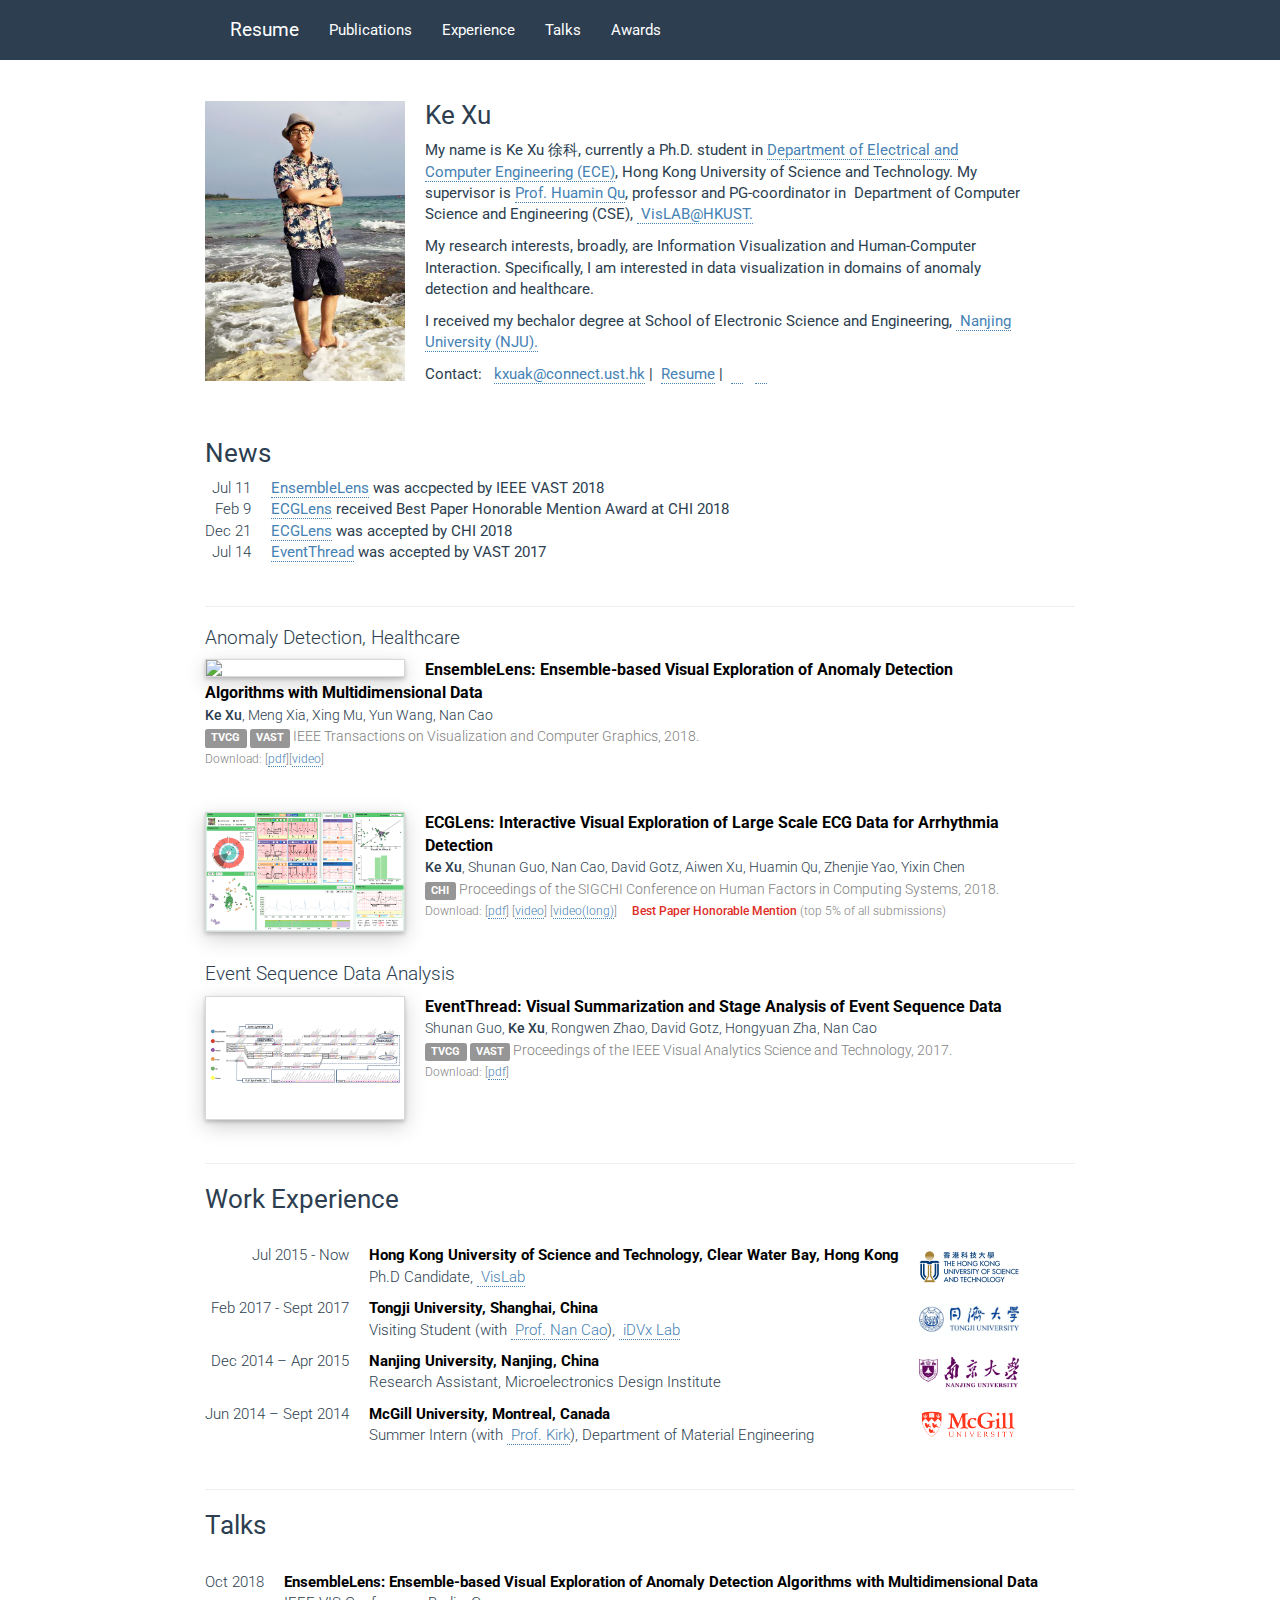
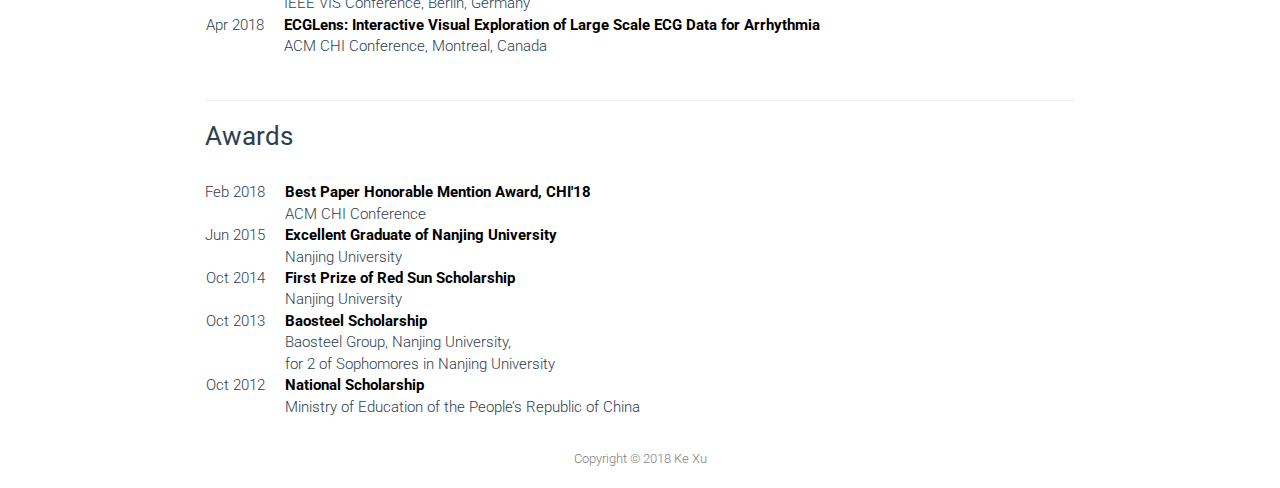
==== index.html @ 0f811f5d "+video" ====
<!DOCTYPE html>
<html lang="en">

<head>
    <meta charset="utf-8">
    <meta http-equiv="X-UA-Compatible" content="IE=edge">
    <meta name="viewport" content="width=device-width, initial-scale=1">
    <meta charset="utf-8">
    <meta name="robots" content="all">
    <meta name="description" content="Ke Xu">
    <meta name="keywords" content="Homepage, Ke Xu, ECE, Hong Kong University of Science and Technology, HKUST, Nanjing University, NJU">
    <meta name="author" content="Ke Xu, lukexu">
    <link rel="icon" href="favicon.ico">
    <title>Ke Xu - PhD Student in ECE - Hong Kong University of Science and Technology</title>
    <!-- Bootstrap core CSS -->
    <link href='http://fonts.googleapis.com/css?family=Roboto:500,300,700,400' rel='stylesheet' type='text/css'>
    <link href="./css/bootstrap.min.css" rel="stylesheet">
    <!-- Custom styles for this template -->
    <link href="./css/style.css" rel="stylesheet">
    <link href="./vender/font-awesome/css/font-awesome.min.css" rel="stylesheet">
    <!-- HTML5 shim and Respond.js for IE8 support of HTML5 elements and media queries -->
    <!--[if lt IE 9]>
      <script src="https://oss.maxcdn.com/html5shiv/3.7.2/html5shiv.min.js"></script>
      <script src="https://oss.maxcdn.com/respond/1.4.2/respond.min.js"></script>
    <![endif]-->
    <script>
    (function(i, s, o, g, r, a, m) {
        i['GoogleAnalyticsObject'] = r;
        i[r] = i[r] || function() {
            (i[r].q = i[r].q || []).push(arguments)
        }, i[r].l = 1 * new Date();
        a = s.createElement(o),
            m = s.getElementsByTagName(o)[0];
        a.async = 1;
        a.src = g;
        m.parentNode.insertBefore(a, m)
    })(window, document, 'script', 'https://www.google-analytics.com/analytics.js', 'ga');

    ga('create', 'UA-32337251-3', 'auto');
    ga('send', 'pageview');
    </script>
</head>

<body>
    <!-- Fixed navbar -->
    <nav class="navbar navbar-default navbar-fixed-top">
        <div class="container">
            <div class="navbar-header">
                <!-- <a class="navbar-brand" href="#home">Home</a> -->
                <a class="navbar-brand" href="./Ke_Xu.pdf"><i class="fa fa-file-text" aria-hidden="true"></i>&nbsp;&nbsp;Resume</a>
            </div>
            <div id="navbar" class="navbar-collapse collapse">
                <ul class="nav navbar-nav">
                    <li><a href="#projects">Publications</a></li>
                    <li><a href="#work">Experience</a></li>
                    <li><a href="#talks">Talks</a></li>
                    <li><a href="#awards">Awards</a></li>
                </ul>
            </div>
        </div>
    </nav>
    <div class="container main">
        <a class="anchor" id="home"></a>
        <div class="about">
            <img src="img/kexu.jpg" height="280px" style="float:left; margin-right:20px">
            <h3>Ke Xu</h3>
            <p>My name is Ke Xu 徐科, currently a Ph.D. student in
                <a href="http://www.ece.ust.hk/ece.php" target="_blank" data-content="http://www.ece.ust.hk/ece.php" data-type="external" rel="nofollow">
            Department of&nbsp;Electrical and Computer&nbsp;Engineering (ECE)</a>, Hong Kong University of Science and Technology. My supervisor is <a href="http://www.huamin.org/index.htm" target="_blank" data-content="http://www.huamin.org/index.htm" data-type="external" rel="nofollow">
            Prof. Huamin&nbsp;Qu</a>,&nbsp;professor and PG-coordinator in &nbsp;Department of Computer Science and Engineering (CSE), <a href="http://vis.cse.ust.hk/" target="_blank" data-content="http://vis.cse.ust.hk/" data-type="external" rel="nofollow">
            &nbsp;VisLAB@HKUST.</a>&nbsp;
            </p>
            <p>
                My research interests, broadly, are Information Visualization and Human-Computer Interaction. Specifically, I am interested in data visualization in domains of anomaly detection and healthcare.
            </p>
            <p>
                I received my bechalor degree at School of Electronic Science and Engineering,&nbsp;<a href="http://www.nju.edu.cn/english/" target="_blank" data-content="http://www.nju.edu.cn/english/" data-type="external" rel="nofollow">
            Nanjing University (NJU).</a>
                <p><span style="">Contact:</span>&nbsp;&nbsp;
                    <a href="mailto:kxuak@connect.ust.hk">kxuak@connect.ust.hk</a>&nbsp;|&nbsp;
                    <a href="./Ke_Xu.pdf">Resume</a>&nbsp;|&nbsp;
                    <!--<a href="https://scholar.google.com/citations?user=dvRv92YAAAAJ">Google Scholar</a>&nbsp;|&nbsp;-->
                    <!--<a href="https://bl.ocks.org/kexu">vis-snippets</a>&nbsp;|&nbsp;-->
                    <!--<a href="https://github.com/kexu"><i class="fa fa-github" aria-hidden="true"></i></a>&nbsp;&nbsp;-->
                    <a href="https://twitter.com/Lukexk"><i class="fa fa-twitter" aria-hidden="true"></i></a>&nbsp;&nbsp;
                    <a href="https://www.linkedin.com/in/ke-xu-110b33103?trk=hp-identity-name"><i class="fa fa-linkedin" aria-hidden="true"></i></a>
                </p>
                <!-- <p style="color:red; font-weight:bold; margin-left:175px">I am actively looking for research intern position for summer 2017.</p> -->
        </div>
        <p style="clear:both">&nbsp;</p>
        <a class="anchor" id="news"></a>
        <div>
            <h3>News</h3>
            <table border="0">
                <tr>
                    <td class="table_date">Jul 11</td>
                    <td class="news_title"><a class="news_hl" href="#ensemblelens_pre">EnsembleLens</a> was accpected by IEEE VAST 2018</td>
                </tr>
                <tr>
                    <td class="table_date">Feb 9</td>
                    <td class="news_title"><a class="news_hl" href="#ecglens_pre">ECGLens</a> received Best Paper Honorable Mention Award at CHI 2018</td>
                </tr>
                <tr>
                    <td class="table_date">Dec 21</td>
                    <td class="news_title"><a class="news_hl" href="#ecglens_pre">ECGLens</a> was accepted by CHI 2018</td>
                </tr>
                <tr>
                    <td class="table_date">Jul 14</td>
                    <td class="news_title"><a class="news_hl" href="#eventthread_pre" id='ensemblelens_pre'>EventThread</a> was accepted by VAST 2017</td>
                </tr>
            </table>
        </div>
        <p style="clear:both">&nbsp;</p>
        <a class="anchor" id="projects"></a>
        <hr />
        <div class="pub">
            <!--<h3>Featured Projects <a class="l" href="http://xuke.org/publications.html">(all)</a></h3>-->
            <h4 class="l">Anomaly Detection, Healthcare</h4>
            <p>
                <img src="img/ensemblelens.png" width="200px" style="float:left" class="pub_teaser">
                <span class="pub_title">EnsembleLens: Ensemble-based Visual Exploration of Anomaly Detection <br />Algorithms with Multidimensional Data</span>
                <br />
                <span class="pub_authors"><span class="pub_me">Ke Xu</span>, Meng Xia, Xing Mu, Yun Wang, Nan Cao</span>
                <br />
                <span class="pub_type"><span class="label label-default">TVCG</span> <span class="label label-default">VAST</span> IEEE Transactions on Visualization and Computer Graphics, 2018.</span>
                <br />
                <span class="pub_downloads" id='ecglens_pre'>Download: [<a href="./papers/EnsembleLens_VAST2018_KeXu.pdf">pdf</a>][<a href="https://www.youtube.com/watch?v=xqNFHnnp188">video</a>]
            </p>
            <p style="clear:both">&nbsp;</p>
            <p>
                <img src="img/ecglens.png" width="200px" style="float:left" class="pub_teaser">
                <span class="pub_title">ECGLens: Interactive Visual Exploration of Large Scale ECG Data for Arrhythmia <br /> Detection</span>
                <br />
                <span class="pub_authors"><span class="pub_me">Ke Xu</span>, Shunan Guo, Nan Cao, David Gotz, Aiwen Xu, Huamin Qu, Zhenjie Yao, Yixin Chen</span>
                <br />
                <span class="pub_type"><span class="label label-default">CHI</span> Proceedings of the SIGCHI Conference on Human Factors in Computing Systems, 2018.</span>
                <br />
                <span class="pub_downloads" id='eventthread_pre'>Download: [<a href="./papers/ECGLens_CHI2018_KeXu.pdf">pdf</a>] [<a href="https://www.youtube.com/watch?v=gC1xu_Fyryc">video</a>] [<a href="https://youtu.be/XpdawhtYtFg">video(long)</a>] <i class="fa fa-trophy" aria-hidden="true"></i> <span class="pub_award">Best Paper Honorable Mention</span> (top 5% of all submissions)</span>
            </p>
            <p style="clear:both">&nbsp;</p>
            <h4 class="l">Event Sequence Data Analysis</h4>
            <p>
                <img src="img/eventthread.png" width="200px" style="float:left" class="pub_teaser">
                <span class="pub_title">EventThread: Visual Summarization and Stage Analysis of Event Sequence Data</span>
                <br />
                <span class="pub_authors">Shunan Guo, <span class="pub_me">Ke Xu</span>, Rongwen Zhao, David Gotz, Hongyuan Zha, Nan Cao</span>
                <br />
                <span class="pub_type"><span class="label label-default">TVCG</span> <span class="label label-default">VAST</span> Proceedings of the IEEE Visual Analytics Science and Technology, 2017.</span>
                <br />
                <span class="pub_downloads">Download: [<a href="./papers/eventthread.pdf">pdf</a>] </span>
            </p>
        </div>
        <p style="clear:both">&nbsp;</p>
        <a class="anchor" id="work"></a>
        <hr />
        <div>
            <h3>Work Experience</h3>
            <br />
            <table border="0">
                <!--  -->
                <tr>
                    <td class="table_date">Jul 2015 - Now</td>
                    <td class="table_title">Hong Kong University of Science and Technology, Clear Water Bay, Hong Kong</td>
                    <td rowspan="2" class="table_img"><img src="img/logo/hkust.png" width="100px"></td>
                </tr>
                <tr>
                    <td>&nbsp;</td>
                    <td class="table_desc">Ph.D Candidate, <a href="http://vis.cse.ust.hk/" target="_blank" data-content="http://vis.cse.ust.hk/" data-type="external" rel="nofollow">&nbsp;VisLab</a></td>
                </tr>
                <!--  -->
                <tr class="table_item">
                    <td class="table_date">Feb 2017 - Sept 2017</td>
                    <td class="table_title">Tongji University, Shanghai, China</td>
                    <td rowspan="2" class="table_img"><img src="img/logo/tongji.png" width="100px"></td>
                </tr>
                <tr>
                    <td>&nbsp;</td>
                    <td class="table_desc">Visiting Student (with <a href="https://www.nancao.org/" target="_blank" data-content="https://www.nancao.org/" data-type="external" rel="nofollow">&nbsp;Prof. Nan Cao</a>), <a href="https://idvxlab.github.io/" target="_blank" data-content="https://idvxlab.github.io/" data-type="external" rel="nofollow">&nbsp;iDVx Lab</a></td>
                </tr>
                <!--  -->
                <tr class="table_item">
                    <td class="table_date">Dec 2014 – Apr 2015</td>
                    <td class="table_title">Nanjing University, Nanjing, China</td>
                    <td rowspan="2" class="table_img"><img src="img/logo/nanda.png" width="100px"></td>
                </tr>
                <tr>
                    <td>&nbsp;</td>
                    <td class="table_desc">Research Assistant, Microelectronics Design Institute</td>
                </tr>
                <!--  -->
                <tr class="table_item">
                    <td class="table_date">Jun 2014 – Sept 2014</td>
                    <td class="table_title">McGill University, Montreal, Canada</td>
                    <td rowspan="2" class="table_img"><img src="img/logo/mcgill.png" width="100px"></td>
                </tr>
                <tr>
                    <td>&nbsp;</td>
                    <td class="table_desc">Summer Intern (with <a href="https://www.mcgill.ca/materials/people/faculty/kirk-h-bevan" target="_blank" data-content="https://www.mcgill.ca/materials/people/faculty/kirk-h-bevan" data-type="external" rel="nofollow">&nbsp;Prof. Kirk</a>), Department of Material Engineering</td>
                </tr>
            </table>
        </div>
        <p style="clear:both">&nbsp;</p>
        <a class="anchor" id="talks"></a>
        <hr />
        <div>
            <h3>Talks</h3>
            <br />
            <table border="0">
                <tr>
                    <td class="table_date">Oct 2018</td>
                    <td class="table_title">EnsembleLens: Ensemble-based Visual Exploration of Anomaly Detection Algorithms with Multidimensional Data</td>
                </tr>
                <tr>
                    <td>&nbsp;</td>
                    <td class="table_desc">IEEE VIS Conference, Berlin, Germany</td>
                </tr>
                <tr>
                    <td class="table_date">Apr 2018</td>
                    <td class="table_title">ECGLens: Interactive Visual Exploration of Large Scale ECG Data for Arrhythmia</td>
                </tr>
                <tr>
                    <td>&nbsp;</td>
                    <td class="table_desc">ACM CHI Conference, Montreal, Canada</td>
                </tr>
            </table>
        </div>
        <p style="clear:both">&nbsp;</p>
        <a class="anchor" id="awards"></a>
        <hr />
        <div>
            <h3>Awards</h3>
            <br />
            <table border="0">
                <tr>
                    <td class="table_date">Feb 2018</td>
                    <td class="table_title">Best Paper Honorable Mention Award, CHI'18</td>
                </tr>
                <tr>
                    <td>&nbsp;</td>
                    <td class="table_desc">ACM CHI Conference </td>
                </tr>
                <!--  -->
                <tr>
                    <td class="table_date">Jun 2015</td>
                    <td class="table_title">Excellent Graduate of Nanjing University</td>
                </tr>
                <tr>
                    <td>&nbsp;</td>
                    <td class="table_desc">Nanjing University</td>
                </tr>
                <!--  -->
                <tr>
                    <td class="table_date">Oct 2014</td>
                    <td class="table_title">First Prize of Red Sun Scholarship</td>
                </tr>
                <tr>
                    <td>&nbsp;</td>
                    <td class="table_desc">Nanjing University</td>
                </tr>
                <!--  -->
                <tr>
                    <td class="table_date">Oct 2013</td>
                    <td class="table_title">Baosteel Scholarship</td>
                </tr>
                <tr>
                    <td>&nbsp;</td>
                    <td class="table_desc">Baosteel Group, Nanjing University,
                        <br /> for 2 of Sophomores in Nanjing University</td>
                </tr>
                <!--  -->
                <tr>
                    <td class="table_date">Oct 2012</td>
                    <td class="table_title">National Scholarship</td>
                </tr>
                <tr>
                    <td>&nbsp;</td>
                    <td class="table_desc">Ministry of Education of the People’s Republic of China</td>
                </tr>
                <!--  -->
            </table>
        </div>
        <!-- <p style="clear:both">&nbsp;</p>
        <hr />
        <div>
            <h3>Misc</h3>
            <h4 class="l">Book Reviewer</h4>
            <p>
                <img src="img/startuppro.png" width="150px" style="float:left; margin-right:10px">
                <span class="pub_title">StartupPro: How to Set Up and Grow a Tech Business</span>
                <br />
                <span class="pub_authors">Martin Zwilling</span>
                <br />
                <span class="pub_type">Packt Publishing, 2014. Print.</span>
                <br />
                <span class="pub_downloads">Link: [<a href="https://www.packtpub.com/business/startuppro-how-set-and-grow-tech-business">website</a>] [<a href="http://xuke.org/img/startuppro_credit.png">credit</a>]</span>
            </p>
        </div> -->
        <p style="clear:both">&nbsp;</p>
        <footer>
            Copyright &copy; 2018 Ke Xu
        </footer>
    </div>
    <!-- Bootstrap core JavaScript
    ================================================== -->
    <!-- Placed at the end of the document so the pages load faster -->
    <script src="https://ajax.googleapis.com/ajax/libs/jquery/1.11.1/jquery.min.js"></script>
    <script src="./js/bootstrap.min.js"></script>
</body>

</html>
---- css/style.css ----
.container {
    width: 900px;
}

.about {
    width: 820px;
}

.main {
    margin-top: 80px;
}

footer {
    text-align: center;
    font-weight: 300;
    color: #7F7F7F;
    font-size: 13px;
    margin-bottom: 20px;
}

body {
    font-family: 'Roboto', Helvetica, Arial, serif;
}

h1,
h2,
h3,
h4 {
    font-family: 'Roboto', Helvetica, Arial, serif;
    font-weight: 400;
}

.about {
    font-size: 15px;
}

.l {
    font-weight: 300 !important;
}

.m {
    font-weight: 500 !important;
}

.n {
    font-weight: 400 !important;
}

.b {
    font-weight: 700 !important;
    color: black;
}

.i {
    font-style: italic !important;
}

img.pub_teaser {
    box-shadow: 0 2px 4px 0 rgba(0, 0, 0, 0.2), 0 6px 20px 0 rgba(0, 0, 0, 0.19);
    margin-right: 20px;
    border-width: 1px;
    border-color: #d9d9d9;
    border-style: solid;
}

img.pub_teaser.no_shadow {
    box-shadow: none;
    border: none;
}

span.pub_title {
    font-weight: 700;
    font-size: 16px;
    color: black;
}

span.pub_authors {
    font-weight: 300;
    font-size: 14px;
}

span.pub_myname {
    font-weight: 400;
    font-size: 14px;
}

span.pub_type {
    font-weight: 300;
    color: #7F7F7F;
    font-size: 14px;
}

span.pub_downloads {
    font-weight: 300;
    color: #7F7F7F;
    font-size: 12px;
}

span.pub_award {
    color: #de2d26;
    font-weight: 500;
}

span.pub_me {
    font-weight: 500;
}

td.table_title {
    padding-left: 20px;
    font-weight: 700;
    color: black;
}

td.table_desc {
    padding-left: 20px;
    font-weight: 300;
}

td.table_date {
    text-align: right;
    font-weight: 300;
}

td.table_img {
    padding-left: 20px;
}

td.news_title {
    padding-left: 20px;
}

td .news_hl {
    font-weight: 400;
    color: steelblue;
}

tr.table_item td {
    padding-top: 10px;
}

.main a:link,
.main a:visited,
.main a:hover,
.main a:active {
    color: steelblue;
    text-decoration: none;
    border-bottom: 1px steelblue dotted;
}

.main a:hover {
    color: darkblue;
    text-decoration: none;
    border-bottom: 1px darkblue dotted;
}

a:focus {
    outline: 0;
}

a.img:link {
    border-bottom: none;
}

#publications {
    visibility: hidden;
}

a.anchor {
    display: block;
    position: relative;
    top: -60px;
    visibility: hidden;
}

span.pub_award a:link,
span.pub_award a:visited,
span.pub_award a:hover,
span.pub_award a:active {
    color: #de2d26;
    font-weight: 500;
    border-bottom: 1px #de2d26 dotted;
}

span.pub_award a:hover {
    color: #C41610;
    text-decoration: none;
    border-bottom: 1px #C41610 dotted;
}

#home {
    top: -80px;
}

.label-default {
    background-color: #969696;
}

@media screen and (max-width: 767px) {
    .main {
        margin-top: 0;
    }
    .navbar {
        display: none;
    }
}
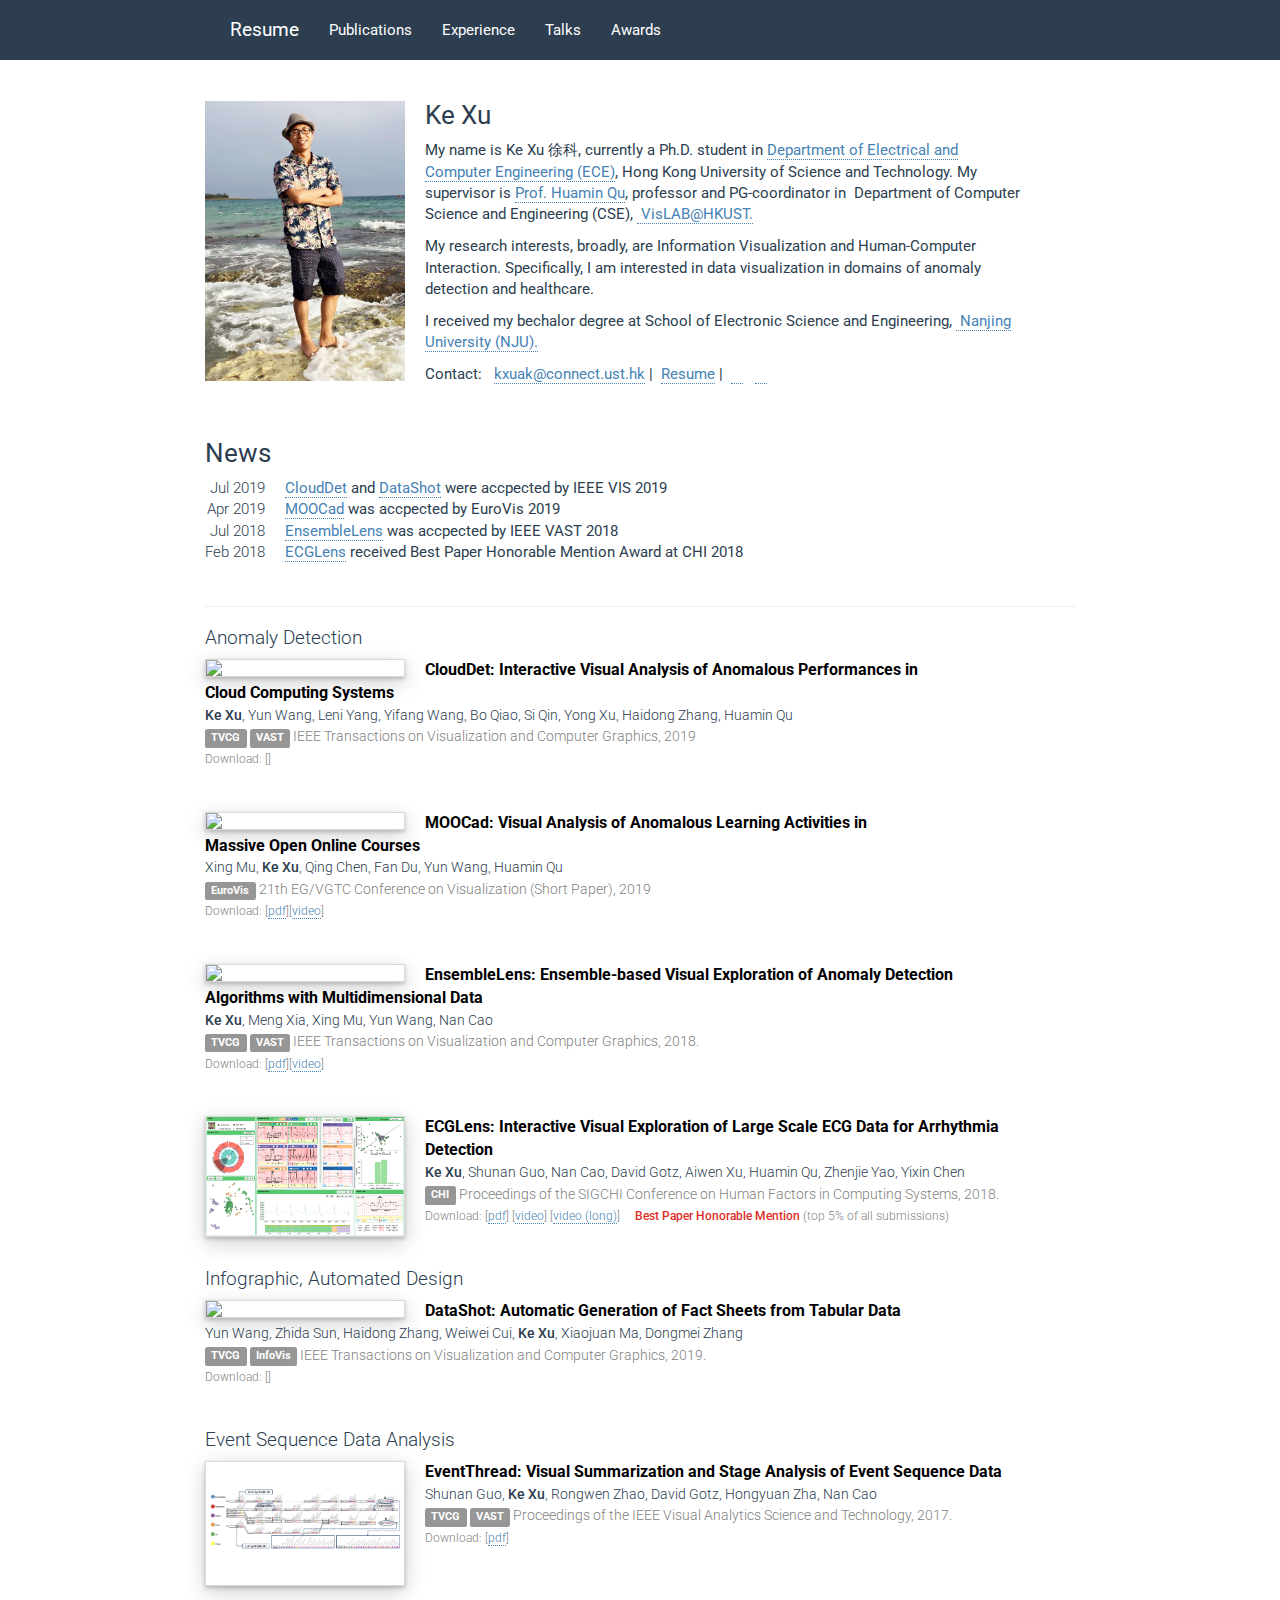
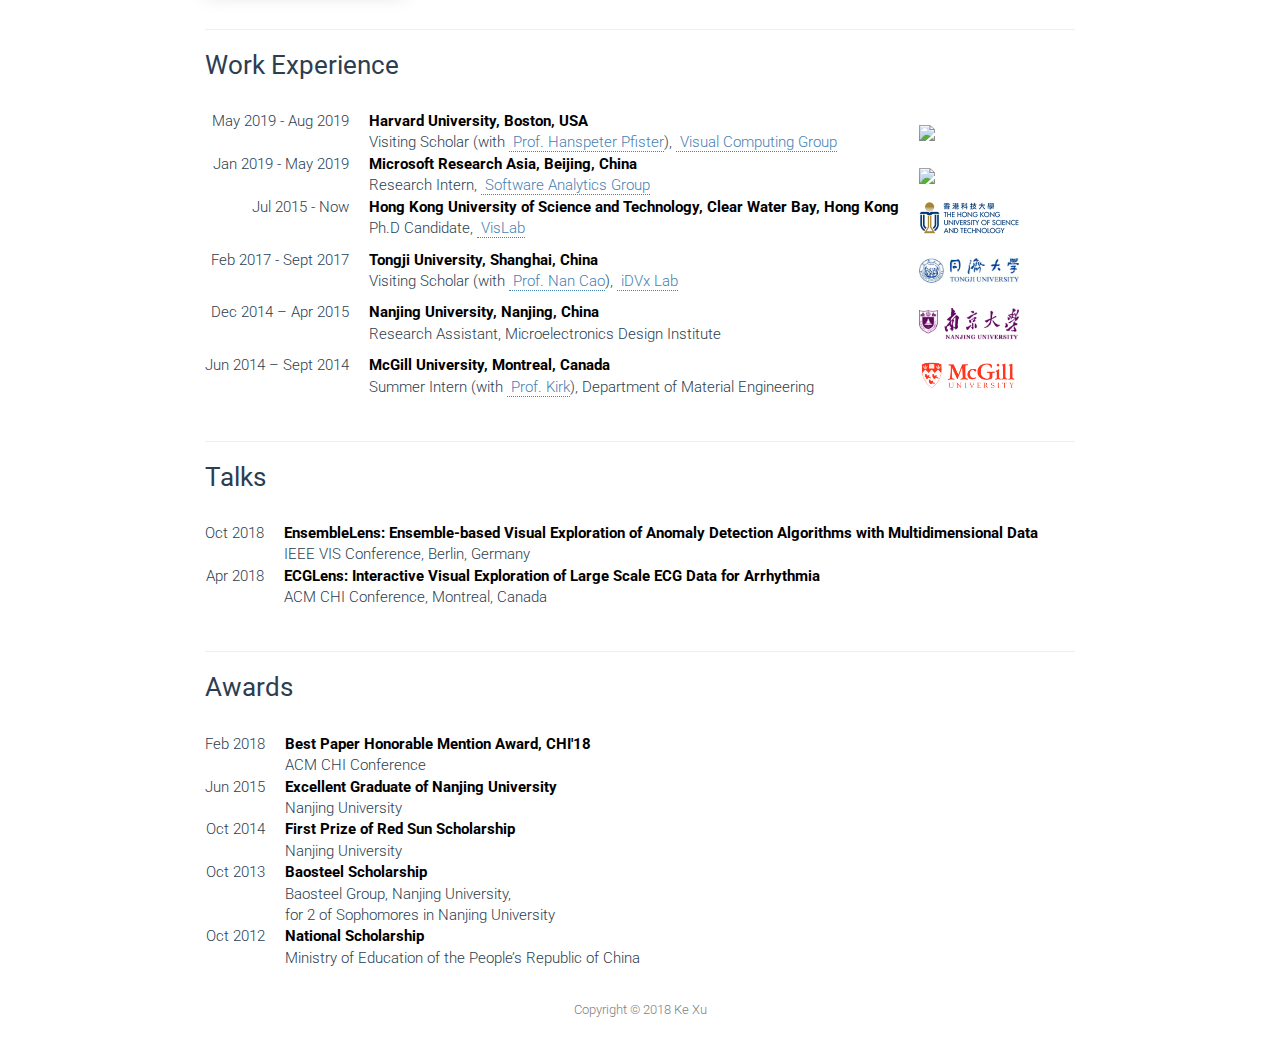
==== commit 76f7a793: "update" ====
--- a/index.html
+++ b/index.html
@@ -66,16 +66,16 @@
             <h3>Ke Xu</h3>
             <p>My name is Ke Xu 徐科, currently a Ph.D. student in
                 <a href="http://www.ece.ust.hk/ece.php" target="_blank" data-content="http://www.ece.ust.hk/ece.php" data-type="external" rel="nofollow">
-            Department of&nbsp;Electrical and Computer&nbsp;Engineering (ECE)</a>, Hong Kong University of Science and Technology. My supervisor is <a href="http://www.huamin.org/index.htm" target="_blank" data-content="http://www.huamin.org/index.htm" data-type="external" rel="nofollow">
-            Prof. Huamin&nbsp;Qu</a>,&nbsp;professor and PG-coordinator in &nbsp;Department of Computer Science and Engineering (CSE), <a href="http://vis.cse.ust.hk/" target="_blank" data-content="http://vis.cse.ust.hk/" data-type="external" rel="nofollow">
-            &nbsp;VisLAB@HKUST.</a>&nbsp;
+                    Department of&nbsp;Electrical and Computer&nbsp;Engineering (ECE)</a>, Hong Kong University of Science and Technology. My supervisor is <a href="http://www.huamin.org/index.htm" target="_blank" data-content="http://www.huamin.org/index.htm" data-type="external" rel="nofollow">
+                    Prof. Huamin&nbsp;Qu</a>,&nbsp;professor and PG-coordinator in &nbsp;Department of Computer Science and Engineering (CSE), <a href="http://vis.cse.ust.hk/" target="_blank" data-content="http://vis.cse.ust.hk/" data-type="external" rel="nofollow">
+                    &nbsp;VisLAB@HKUST.</a>&nbsp;
             </p>
             <p>
                 My research interests, broadly, are Information Visualization and Human-Computer Interaction. Specifically, I am interested in data visualization in domains of anomaly detection and healthcare.
             </p>
             <p>
                 I received my bechalor degree at School of Electronic Science and Engineering,&nbsp;<a href="http://www.nju.edu.cn/english/" target="_blank" data-content="http://www.nju.edu.cn/english/" data-type="external" rel="nofollow">
-            Nanjing University (NJU).</a>
+                    Nanjing University (NJU).</a>
                 <p><span style="">Contact:</span>&nbsp;&nbsp;
                     <a href="mailto:kxuak@connect.ust.hk">kxuak@connect.ust.hk</a>&nbsp;|&nbsp;
                     <a href="./Ke_Xu.pdf">Resume</a>&nbsp;|&nbsp;
@@ -93,21 +93,29 @@
             <h3>News</h3>
             <table border="0">
                 <tr>
-                    <td class="table_date">Jul 11</td>
+                    <td class="table_date">Jul 2019</td>
+                    <td class="news_title"><a class="news_hl" href="#clouddet_pre">CloudDet</a> and <a class="news_hl" href="#datashot_pre">DataShot</a> were accpected by IEEE VIS 2019</td>
+                </tr>
+                <tr>
+                    <td class="table_date">Apr 2019</td>
+                    <td class="news_title"><a class="news_hl" href="#moocad_pre">MOOCad</a> was accpected by EuroVis 2019</td>
+                </tr>
+                <tr>
+                    <td class="table_date">Jul 2018</td>
                     <td class="news_title"><a class="news_hl" href="#ensemblelens_pre">EnsembleLens</a> was accpected by IEEE VAST 2018</td>
                 </tr>
                 <tr>
-                    <td class="table_date">Feb 9</td>
-                    <td class="news_title"><a class="news_hl" href="#ecglens_pre">ECGLens</a> received Best Paper Honorable Mention Award at CHI 2018</td>
-                </tr>
-                <tr>
-                    <td class="table_date">Dec 21</td>
+                    <td class="table_date">Feb 2018</td>
+                    <td class="news_title"><a class="news_hl" href="#ecglens_pre" id='clouddet_pre'>ECGLens</a> received Best Paper Honorable Mention Award at CHI 2018</td>
+                </tr>
+                <!--<tr>
+                    <td class="table_date">Dec 2017</td>
                     <td class="news_title"><a class="news_hl" href="#ecglens_pre">ECGLens</a> was accepted by CHI 2018</td>
-                </tr>
-                <tr>
-                    <td class="table_date">Jul 14</td>
-                    <td class="news_title"><a class="news_hl" href="#eventthread_pre" id='ensemblelens_pre'>EventThread</a> was accepted by VAST 2017</td>
-                </tr>
+                </tr>-->
+                <!--<tr>
+                    <td class="table_date">Jul 2017</td>
+                    <td class="news_title"><a class="news_hl" href="#eventthread_pre">EventThread</a> was accepted by VAST 2017</td>
+                </tr>-->
             </table>
         </div>
         <p style="clear:both">&nbsp;</p>
@@ -115,7 +123,29 @@
         <hr />
         <div class="pub">
             <!--<h3>Featured Projects <a class="l" href="http://xuke.org/publications.html">(all)</a></h3>-->
-            <h4 class="l">Anomaly Detection, Healthcare</h4>
+            <h4 class="l">Anomaly Detection</h4>
+            <p>
+                <img src="img/clouddet.png" width="200px" style="float:left" class="pub_teaser">
+                <span class="pub_title">CloudDet: Interactive Visual Analysis of Anomalous Performances in<br /> Cloud Computing Systems</span>
+                <br />
+                <span class="pub_authors"><span class="pub_me">Ke Xu</span>, Yun Wang, Leni Yang, Yifang Wang, Bo Qiao, Si Qin, Yong Xu, Haidong Zhang, Huamin Qu</span>
+                <br />
+                <span class="pub_type"><span class="label label-default">TVCG</span> <span class="pub_type"><span class="label label-default">VAST</span> IEEE Transactions on Visualization and Computer Graphics, 2019</span>
+                <br />
+                <span class="pub_downloads" id='moocad_pre'>Download: []</span>
+            </p>
+            <p style="clear:both">&nbsp;</p>
+            <p>
+                <img src="img/moocad.png" width="200px" style="float:left" class="pub_teaser">
+                <span class="pub_title">MOOCad: Visual Analysis of Anomalous Learning Activities in <br />Massive Open Online Courses</span>
+                <br />
+                <span class="pub_authors">Xing Mu, <span class="pub_me">Ke Xu</span>, Qing Chen, Fan Du, Yun Wang, Huamin Qu</span>
+                <br />
+                <span class="pub_type"><span class="label label-default">EuroVis</span> 21th EG/VGTC Conference on Visualization (Short Paper), 2019</span>
+                <br />
+                <span class="pub_downloads" id='ensemblelens_pre'>Download: [<a href="./papers/MOOCad_EuroVis2019.pdf">pdf</a>][<a href="https://youtu.be/pJy8nZiFK28">video</a>]
+            </p>
+            <p style="clear:both">&nbsp;</p>
             <p>
                 <img src="img/ensemblelens.png" width="200px" style="float:left" class="pub_teaser">
                 <span class="pub_title">EnsembleLens: Ensemble-based Visual Exploration of Anomaly Detection <br />Algorithms with Multidimensional Data</span>
@@ -135,7 +165,19 @@
                 <br />
                 <span class="pub_type"><span class="label label-default">CHI</span> Proceedings of the SIGCHI Conference on Human Factors in Computing Systems, 2018.</span>
                 <br />
-                <span class="pub_downloads" id='eventthread_pre'>Download: [<a href="./papers/ECGLens_CHI2018_KeXu.pdf">pdf</a>] [<a href="https://www.youtube.com/watch?v=gC1xu_Fyryc">video</a>] [<a href="https://youtu.be/XpdawhtYtFg">video(long)</a>] <i class="fa fa-trophy" aria-hidden="true"></i> <span class="pub_award">Best Paper Honorable Mention</span> (top 5% of all submissions)</span>
+                <span class="pub_downloads" id='datashot_pre'>Download: [<a href="./papers/ECGLens_CHI2018_KeXu.pdf">pdf</a>] [<a href="https://www.youtube.com/watch?v=gC1xu_Fyryc">video</a>] [<a href="https://www.youtube.com/watch?v=q-PzAXMG8Tk">video (long)</a>] <i class="fa fa-trophy" aria-hidden="true"></i> <span class="pub_award">Best Paper Honorable Mention</span> (top 5% of all submissions)</span>
+            </p>
+            <p style="clear:both">&nbsp;</p>
+            <h4 class="l">Infographic, Automated Design</h4>
+            <p>
+                <img src="img/datashot.png" width="200px" style="float:left" class="pub_teaser">
+                <span class="pub_title">DataShot: Automatic Generation of Fact Sheets from Tabular Data</span>
+                <br />
+                <span class="pub_authors">Yun Wang, Zhida Sun, Haidong Zhang, Weiwei Cui, <span class="pub_me">Ke Xu</span>, Xiaojuan Ma, Dongmei Zhang</span>
+                <br />
+                <span class="pub_type"><span class="label label-default">TVCG</span> <span class="label label-default">InfoVis</span> IEEE Transactions on Visualization and Computer Graphics, 2019.</span>
+                <br />
+                <span class="pub_downloads", id='eventthread_pre'>Download: []</span>
             </p>
             <p style="clear:both">&nbsp;</p>
             <h4 class="l">Event Sequence Data Analysis</h4>
@@ -157,6 +199,26 @@
             <h3>Work Experience</h3>
             <br />
             <table border="0">
+                <!--  -->
+                <tr>
+                    <td class="table_date">May 2019 - Aug 2019</td>
+                    <td class="table_title">Harvard University, Boston, USA</td>
+                    <td rowspan="2" class="table_img"><img src="img/logo/harvard.png" width="100px"></td>
+                </tr>
+                <tr>
+                    <td>&nbsp;</td>
+                    <td class="table_desc">Visiting Scholar (with <a href="https://www.seas.harvard.edu/directory/pfister" target="_blank" data-content="https://www.seas.harvard.edu/directory/pfister" data-type="external" rel="nofollow">&nbsp;Prof. Hanspeter Pfister</a>), <a href="https://vcg.seas.harvard.edu/" target="_blank" data-content="https://vcg.seas.harvard.edu/" data-type="external" rel="nofollow">&nbsp;Visual Computing Group</a></td>
+                </tr>
+                <!--  -->
+                <tr>
+                    <td class="table_date">Jan 2019 - May 2019</td>
+                    <td class="table_title">Microsoft Research Asia, Beijing, China</td>
+                    <td rowspan="2" class="table_img"><img src="img/logo/msra.png" width="100px"></td>
+                </tr>
+                <tr>
+                    <td>&nbsp;</td>
+                    <td class="table_desc">Research Intern, <a href="https://www.microsoft.com/en-us/research/group/software-analytics/" target="_blank" data-content="https://www.microsoft.com/en-us/research/group/software-analytics/" data-type="external" rel="nofollow">&nbsp;Software Analytics Group</a></td>
+                </tr>
                 <!--  -->
                 <tr>
                     <td class="table_date">Jul 2015 - Now</td>
@@ -175,7 +237,7 @@
                 </tr>
                 <tr>
                     <td>&nbsp;</td>
-                    <td class="table_desc">Visiting Student (with <a href="https://www.nancao.org/" target="_blank" data-content="https://www.nancao.org/" data-type="external" rel="nofollow">&nbsp;Prof. Nan Cao</a>), <a href="https://idvxlab.github.io/" target="_blank" data-content="https://idvxlab.github.io/" data-type="external" rel="nofollow">&nbsp;iDVx Lab</a></td>
+                    <td class="table_desc">Visiting Scholar (with <a href="https://www.nancao.org/" target="_blank" data-content="https://www.nancao.org/" data-type="external" rel="nofollow">&nbsp;Prof. Nan Cao</a>), <a href="https://idvxlab.github.io/" target="_blank" data-content="https://idvxlab.github.io/" data-type="external" rel="nofollow">&nbsp;iDVx Lab</a></td>
                 </tr>
                 <!--  -->
                 <tr class="table_item">
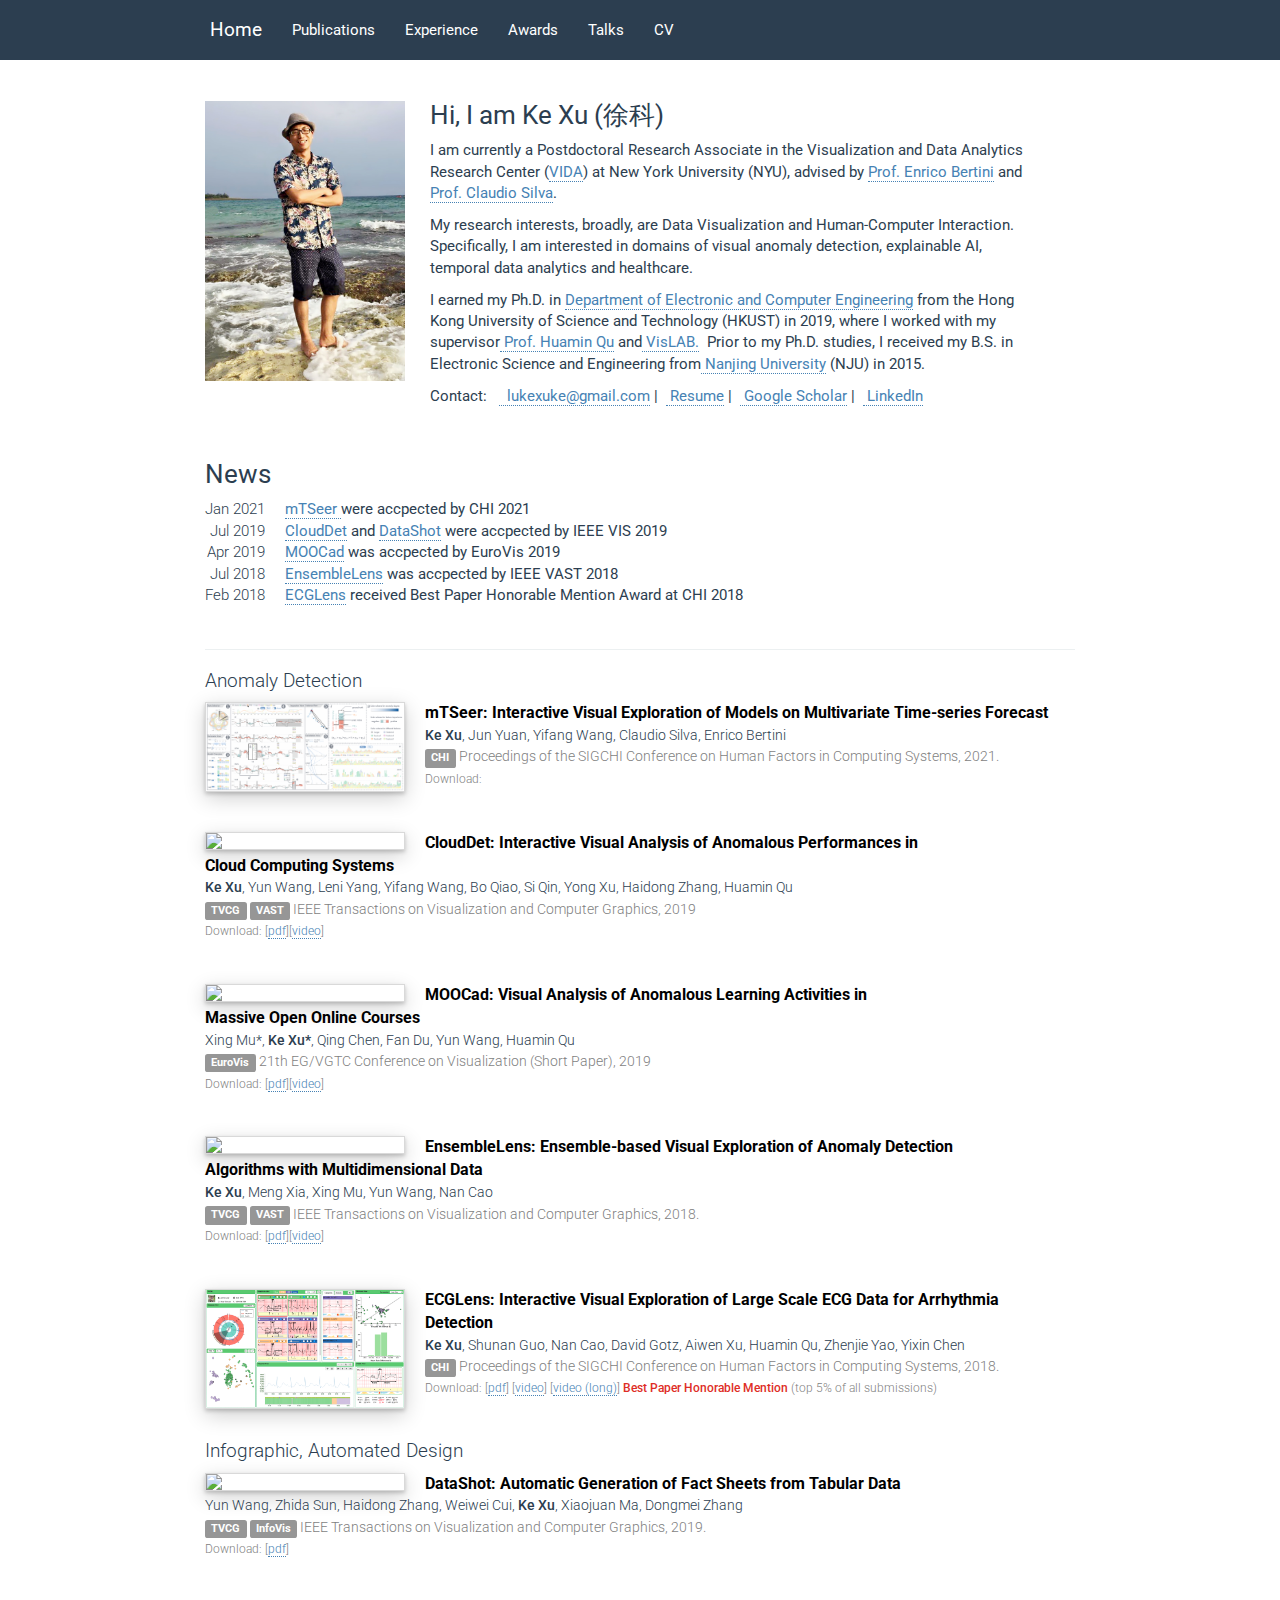
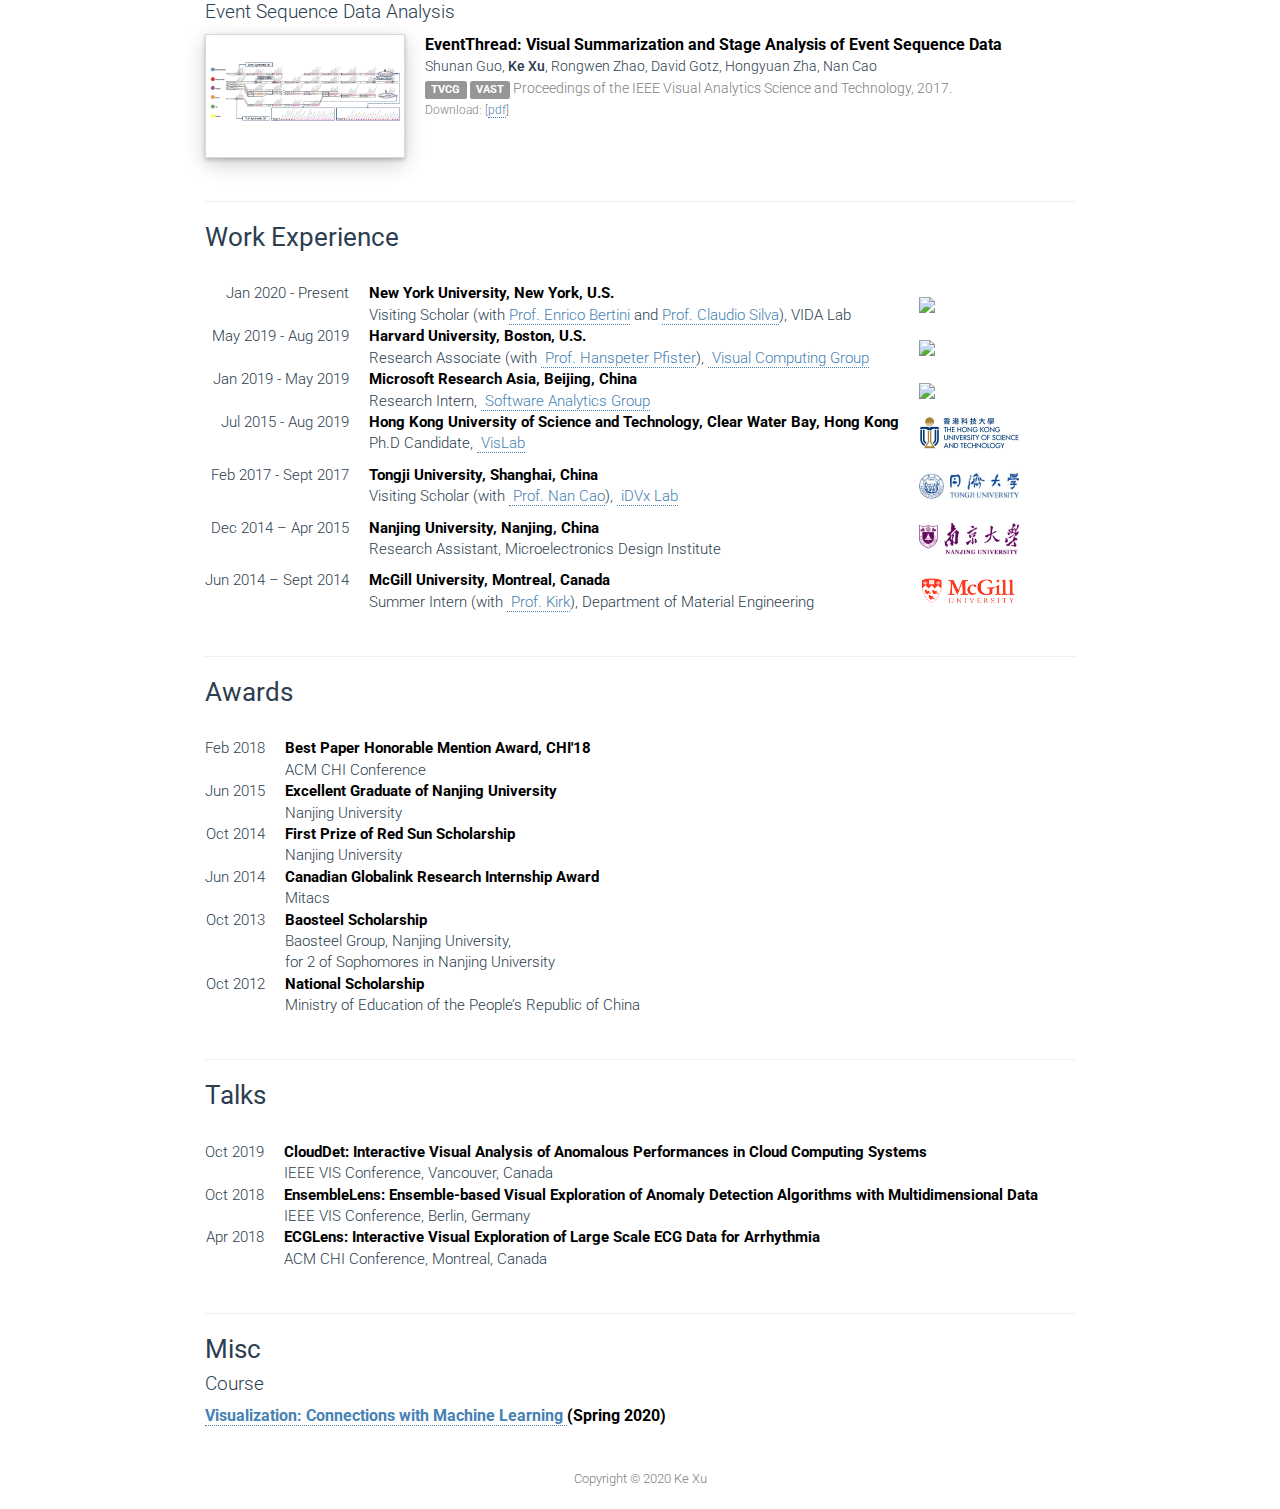
==== commit 7c46e0fc: "update" ====
--- a/index.html
+++ b/index.html
@@ -8,7 +8,8 @@
     <meta charset="utf-8">
     <meta name="robots" content="all">
     <meta name="description" content="Ke Xu">
-    <meta name="keywords" content="Homepage, Ke Xu, ECE, Hong Kong University of Science and Technology, HKUST, Nanjing University, NJU">
+    <meta name="keywords"
+        content="Homepage, Ke Xu, Researcher in Visual Analytics and Anomaly Detection">
     <meta name="author" content="Ke Xu, lukexu">
     <link rel="icon" href="favicon.ico">
     <title>Ke Xu - PhD Student in ECE - Hong Kong University of Science and Technology</title>
@@ -17,27 +18,27 @@
     <link href="./css/bootstrap.min.css" rel="stylesheet">
     <!-- Custom styles for this template -->
     <link href="./css/style.css" rel="stylesheet">
-    <link href="./vender/font-awesome/css/font-awesome.min.css" rel="stylesheet">
+    <link href="./vender/fontawesome/css/all.css" rel="stylesheet">
     <!-- HTML5 shim and Respond.js for IE8 support of HTML5 elements and media queries -->
     <!--[if lt IE 9]>
       <script src="https://oss.maxcdn.com/html5shiv/3.7.2/html5shiv.min.js"></script>
       <script src="https://oss.maxcdn.com/respond/1.4.2/respond.min.js"></script>
     <![endif]-->
     <script>
-    (function(i, s, o, g, r, a, m) {
-        i['GoogleAnalyticsObject'] = r;
-        i[r] = i[r] || function() {
-            (i[r].q = i[r].q || []).push(arguments)
-        }, i[r].l = 1 * new Date();
-        a = s.createElement(o),
-            m = s.getElementsByTagName(o)[0];
-        a.async = 1;
-        a.src = g;
-        m.parentNode.insertBefore(a, m)
-    })(window, document, 'script', 'https://www.google-analytics.com/analytics.js', 'ga');
-
-    ga('create', 'UA-32337251-3', 'auto');
-    ga('send', 'pageview');
+        (function (i, s, o, g, r, a, m) {
+            i['GoogleAnalyticsObject'] = r;
+            i[r] = i[r] || function () {
+                (i[r].q = i[r].q || []).push(arguments)
+            }, i[r].l = 1 * new Date();
+            a = s.createElement(o),
+                m = s.getElementsByTagName(o)[0];
+            a.async = 1;
+            a.src = g;
+            m.parentNode.insertBefore(a, m)
+        })(window, document, 'script', 'https://www.google-analytics.com/analytics.js', 'ga');
+
+        ga('create', 'UA-32337251-3', 'auto');
+        ga('send', 'pageview');
     </script>
 </head>
 
@@ -47,14 +48,16 @@
         <div class="container">
             <div class="navbar-header">
                 <!-- <a class="navbar-brand" href="#home">Home</a> -->
-                <a class="navbar-brand" href="./Ke_Xu.pdf"><i class="fa fa-file-text" aria-hidden="true"></i>&nbsp;&nbsp;Resume</a>
+                <a class="navbar-brand" href="#home"><i class="fas fa-home "aria-hidden="true"></i>&nbsp;Home</a>
             </div>
             <div id="navbar" class="navbar-collapse collapse">
                 <ul class="nav navbar-nav">
-                    <li><a href="#projects">Publications</a></li>
+                    <li><a href="#projects">
+                        Publications</a></li>
                     <li><a href="#work">Experience</a></li>
+                    <li><a href="#awards">Awards</a></li>
                     <li><a href="#talks">Talks</a></li>
-                    <li><a href="#awards">Awards</a></li>
+                    <li><a href="./Ke_Xu.pdf">CV</a></li>
                 </ul>
             </div>
         </div>
@@ -62,28 +65,50 @@
     <div class="container main">
         <a class="anchor" id="home"></a>
         <div class="about">
-            <img src="img/kexu.jpg" height="280px" style="float:left; margin-right:20px">
-            <h3>Ke Xu</h3>
-            <p>My name is Ke Xu 徐科, currently a Ph.D. student in
-                <a href="http://www.ece.ust.hk/ece.php" target="_blank" data-content="http://www.ece.ust.hk/ece.php" data-type="external" rel="nofollow">
-                    Department of&nbsp;Electrical and Computer&nbsp;Engineering (ECE)</a>, Hong Kong University of Science and Technology. My supervisor is <a href="http://www.huamin.org/index.htm" target="_blank" data-content="http://www.huamin.org/index.htm" data-type="external" rel="nofollow">
-                    Prof. Huamin&nbsp;Qu</a>,&nbsp;professor and PG-coordinator in &nbsp;Department of Computer Science and Engineering (CSE), <a href="http://vis.cse.ust.hk/" target="_blank" data-content="http://vis.cse.ust.hk/" data-type="external" rel="nofollow">
-                    &nbsp;VisLAB@HKUST.</a>&nbsp;
-            </p>
-            <p>
-                My research interests, broadly, are Information Visualization and Human-Computer Interaction. Specifically, I am interested in data visualization in domains of anomaly detection and healthcare.
-            </p>
-            <p>
-                I received my bechalor degree at School of Electronic Science and Engineering,&nbsp;<a href="http://www.nju.edu.cn/english/" target="_blank" data-content="http://www.nju.edu.cn/english/" data-type="external" rel="nofollow">
-                    Nanjing University (NJU).</a>
+            <img src="img/kexu.jpg" height="280px" style="float:left; margin-right:25px;margin-bottom:25px; ">
+            <h3>Hi, I am Ke Xu (徐科)</h3>
+            <p>I am currently a Postdoctoral Research Associate in the Visualization and Data Analytics Research Center
+                (<a href="https://vida.engineering.nyu.edu/">VIDA</a>)
+                at New York University (NYU), advised by <a href="http://enrico.bertini.io" target="_blank"
+                    data-content="http://enrico.bertini.io" data-type="external" rel="nofollow">
+                    Prof. Enrico&nbsp;Bertini</a> and <a href="http://vgc.poly.edu/~csilva/" target="_blank"
+                    data-content="http://vgc.poly.edu/~csilva/" data-type="external" rel="nofollow">
+                    Prof. Claudio&nbsp;Silva</a>.
+                <p>
+                    My research interests, broadly, are Data Visualization and Human-Computer Interaction. Specifically,
+                    I am interested in domains of visual anomaly detection, explainable AI, temporal data analytics and
+                    healthcare.
+                </p>
+                <p>
+                    I earned my Ph.D. in
+                    <a href="http://www.ece.ust.hk/ece.php" target="_blank" data-content="http://www.ece.ust.hk/ece.php"
+                        data-type="external" rel="nofollow">
+                        Department of&nbsp;Electronic and Computer&nbsp;Engineering</a> from the Hong Kong University of
+                    Science and Technology (HKUST) in 2019, where I worked with my supervisor<a
+                        href="http://www.huamin.org/index.htm" target="_blank"
+                        data-content="http://www.huamin.org/index.htm" data-type="external" rel="nofollow">
+                        Prof. Huamin&nbsp;Qu</a>&nbsp;and<a
+                        href="http://www.huamin.org/index.htm" target="_blank"
+                        data-content="http://vis.cse.ust.hk/" data-type="external" rel="nofollow">
+                        VisLAB.</a>&nbsp; Prior to my Ph.D. studies, I
+                    received my B.S. in Electronic Science and Engineering from<a href="http://www.nju.edu.cn/english/"
+                        target="_blank" data-content="http://www.nju.edu.cn/english/" data-type="external"
+                        rel="nofollow">
+                        Nanjing University</a> (NJU) in 2015.
+                </p>
                 <p><span style="">Contact:</span>&nbsp;&nbsp;
-                    <a href="mailto:kxuak@connect.ust.hk">kxuak@connect.ust.hk</a>&nbsp;|&nbsp;
-                    <a href="./Ke_Xu.pdf">Resume</a>&nbsp;|&nbsp;
+                    <a href="mailto:kxuak@connect.ust.hk"><i class="fas fa-envelope"></i>&nbsp;
+
+                        lukexuke@gmail.com</a>&nbsp;|&nbsp;
+                    <a href="./Ke_Xu.pdf"><i class="fas fa-file"></i>
+                        &nbsp;Resume</a>&nbsp;|&nbsp;
                     <!--<a href="https://scholar.google.com/citations?user=dvRv92YAAAAJ">Google Scholar</a>&nbsp;|&nbsp;-->
                     <!--<a href="https://bl.ocks.org/kexu">vis-snippets</a>&nbsp;|&nbsp;-->
                     <!--<a href="https://github.com/kexu"><i class="fa fa-github" aria-hidden="true"></i></a>&nbsp;&nbsp;-->
-                    <a href="https://twitter.com/Lukexk"><i class="fa fa-twitter" aria-hidden="true"></i></a>&nbsp;&nbsp;
-                    <a href="https://www.linkedin.com/in/ke-xu-110b33103?trk=hp-identity-name"><i class="fa fa-linkedin" aria-hidden="true"></i></a>
+                    <a href="https://scholar.google.com/citations?view_op=list_works&hl=en&user=rBZAYI8AAAAJ&gmla=AJsN-F6TNU4Kj9Turq5ol61fysfeXoSsNBrFswEeKOxm0bPCBFyzPA1vUs9bnnlzP7vXd3q58BnKOmGtE5oh0532NKf3NFMyi0toBXq-55jVkQqaXNqaSO0"><i class="fas fa-graduation-cap"
+                            aria-hidden="true"></i>&nbsp;Google Scholar</a>&nbsp;|&nbsp;
+                    <a href="https://www.linkedin.com/in/ke-xu-4053b4192/"><i class="fab fa-linkedin"
+                            aria-hidden="true"></i>&nbsp;LinkedIn</a>
                 </p>
                 <!-- <p style="color:red; font-weight:bold; margin-left:175px">I am actively looking for research intern position for summer 2017.</p> -->
         </div>
@@ -93,20 +118,28 @@
             <h3>News</h3>
             <table border="0">
                 <tr>
+                    <td class="table_date">Jan 2021</td>
+                    <td class="news_title"><a class="news_hl" href="#mtseer_pre">mTSeer </a> were accpected by CHI 2021</td>
+                </tr>
+                <tr>
                     <td class="table_date">Jul 2019</td>
-                    <td class="news_title"><a class="news_hl" href="#clouddet_pre">CloudDet</a> and <a class="news_hl" href="#datashot_pre">DataShot</a> were accpected by IEEE VIS 2019</td>
+                    <td class="news_title"><a class="news_hl" href="#clouddet_pre">CloudDet</a> and <a class="news_hl"
+                            href="#datashot_pre">DataShot</a> were accpected by IEEE VIS 2019</td>
                 </tr>
                 <tr>
                     <td class="table_date">Apr 2019</td>
-                    <td class="news_title"><a class="news_hl" href="#moocad_pre">MOOCad</a> was accpected by EuroVis 2019</td>
+                    <td class="news_title"><a class="news_hl" href="#moocad_pre">MOOCad</a> was accpected by EuroVis
+                        2019</td>
                 </tr>
                 <tr>
                     <td class="table_date">Jul 2018</td>
-                    <td class="news_title"><a class="news_hl" href="#ensemblelens_pre">EnsembleLens</a> was accpected by IEEE VAST 2018</td>
+                    <td class="news_title"><a class="news_hl" href="#ensemblelens_pre">EnsembleLens</a> was accpected by
+                        IEEE VAST 2018</td>
                 </tr>
                 <tr>
                     <td class="table_date">Feb 2018</td>
-                    <td class="news_title"><a class="news_hl" href="#ecglens_pre" id='clouddet_pre'>ECGLens</a> received Best Paper Honorable Mention Award at CHI 2018</td>
+                    <td class="news_title"><a class="news_hl" href="#ecglens_pre" id='mtseer_pre'>ECGLens</a> received
+                        Best Paper Honorable Mention Award at CHI 2018</td>
                 </tr>
                 <!--<tr>
                     <td class="table_date">Dec 2017</td>
@@ -125,47 +158,83 @@
             <!--<h3>Featured Projects <a class="l" href="http://xuke.org/publications.html">(all)</a></h3>-->
             <h4 class="l">Anomaly Detection</h4>
             <p>
+                <img src="img/mtseer.png" width="200px" style="float:left" class="pub_teaser">
+                <span class="pub_title">mTSeer: Interactive Visual Exploration of Models on Multivariate Time-series Forecast</span>
+                <br />
+                <span class="pub_authors"><span class="pub_me">Ke Xu</span>, Jun Yuan, Yifang Wang, Claudio Silva, Enrico Bertini</span>
+                <br />
+                <span class="pub_type"><span class="label label-default">CHI</span> Proceedings of the SIGCHI Conference
+                on Human Factors in Computing Systems, 2021.</span>
+            <br />
+            <span class="pub_downloads" id='clouddet_pre'>Download: </a></span>
+            </p>
+            <p style="clear:both">&nbsp;</p>
+            <p>
                 <img src="img/clouddet.png" width="200px" style="float:left" class="pub_teaser">
-                <span class="pub_title">CloudDet: Interactive Visual Analysis of Anomalous Performances in<br /> Cloud Computing Systems</span>
-                <br />
-                <span class="pub_authors"><span class="pub_me">Ke Xu</span>, Yun Wang, Leni Yang, Yifang Wang, Bo Qiao, Si Qin, Yong Xu, Haidong Zhang, Huamin Qu</span>
-                <br />
-                <span class="pub_type"><span class="label label-default">TVCG</span> <span class="pub_type"><span class="label label-default">VAST</span> IEEE Transactions on Visualization and Computer Graphics, 2019</span>
-                <br />
-                <span class="pub_downloads" id='moocad_pre'>Download: []</span>
+                <span class="pub_title">CloudDet: Interactive Visual Analysis of Anomalous Performances in<br /> Cloud
+                    Computing Systems</span>
+                <br />
+                <span class="pub_authors"><span class="pub_me">Ke Xu</span>, Yun Wang, Leni Yang, Yifang Wang, Bo Qiao,
+                    Si Qin, Yong Xu, Haidong Zhang, Huamin Qu</span>
+                <br />
+                <span class="pub_type"><span class="label label-default">TVCG</span> <span class="pub_type"><span
+                            class="label label-default">VAST</span> IEEE Transactions on Visualization and Computer
+                        Graphics, 2019</span>
+                    <br />
+                    <span class="pub_downloads" id='moocad_pre'>Download: [<a
+                            href="https://arxiv.org/pdf/1907.13187.pdf">pdf</a>][<a
+                            href="https://youtu.be/NChvp-0SbIc">video</a>]</span>
             </p>
             <p style="clear:both">&nbsp;</p>
             <p>
                 <img src="img/moocad.png" width="200px" style="float:left" class="pub_teaser">
-                <span class="pub_title">MOOCad: Visual Analysis of Anomalous Learning Activities in <br />Massive Open Online Courses</span>
-                <br />
-                <span class="pub_authors">Xing Mu, <span class="pub_me">Ke Xu</span>, Qing Chen, Fan Du, Yun Wang, Huamin Qu</span>
-                <br />
-                <span class="pub_type"><span class="label label-default">EuroVis</span> 21th EG/VGTC Conference on Visualization (Short Paper), 2019</span>
-                <br />
-                <span class="pub_downloads" id='ensemblelens_pre'>Download: [<a href="./papers/MOOCad_EuroVis2019.pdf">pdf</a>][<a href="https://youtu.be/pJy8nZiFK28">video</a>]
+                <span class="pub_title">MOOCad: Visual Analysis of Anomalous Learning Activities in <br />Massive Open
+                    Online Courses</span>
+                <br />
+                <span class="pub_authors">Xing Mu*, <span class="pub_me">Ke Xu*</span>, Qing Chen, Fan Du, Yun Wang,
+                    Huamin Qu</span>
+                <br />
+                <span class="pub_type"><span class="label label-default">EuroVis</span> 21th EG/VGTC Conference on
+                    Visualization (Short Paper), 2019</span>
+                <br />
+                <span class="pub_downloads" id='ensemblelens_pre'>Download: [<a
+                        href="./papers/MOOCad_EuroVis2019.pdf">pdf</a>][<a
+                        href="https://youtu.be/pJy8nZiFK28">video</a>]
             </p>
             <p style="clear:both">&nbsp;</p>
             <p>
                 <img src="img/ensemblelens.png" width="200px" style="float:left" class="pub_teaser">
-                <span class="pub_title">EnsembleLens: Ensemble-based Visual Exploration of Anomaly Detection <br />Algorithms with Multidimensional Data</span>
+                <span class="pub_title">EnsembleLens: Ensemble-based Visual Exploration of Anomaly Detection
+                    <br />Algorithms with Multidimensional Data</span>
                 <br />
                 <span class="pub_authors"><span class="pub_me">Ke Xu</span>, Meng Xia, Xing Mu, Yun Wang, Nan Cao</span>
                 <br />
-                <span class="pub_type"><span class="label label-default">TVCG</span> <span class="label label-default">VAST</span> IEEE Transactions on Visualization and Computer Graphics, 2018.</span>
-                <br />
-                <span class="pub_downloads" id='ecglens_pre'>Download: [<a href="./papers/EnsembleLens_VAST2018_KeXu.pdf">pdf</a>][<a href="https://www.youtube.com/watch?v=xqNFHnnp188">video</a>]
+                <span class="pub_type"><span class="label label-default">TVCG</span> <span
+                        class="label label-default">VAST</span> IEEE Transactions on Visualization and Computer
+                    Graphics, 2018.</span>
+                <br />
+                <span class="pub_downloads" id='ecglens_pre'>Download: [<a
+                        href="./papers/EnsembleLens_VAST2018_KeXu.pdf">pdf</a>][<a
+                        href="https://www.youtube.com/watch?v=xqNFHnnp188">video</a>]
             </p>
             <p style="clear:both">&nbsp;</p>
             <p>
                 <img src="img/ecglens.png" width="200px" style="float:left" class="pub_teaser">
-                <span class="pub_title">ECGLens: Interactive Visual Exploration of Large Scale ECG Data for Arrhythmia <br /> Detection</span>
-                <br />
-                <span class="pub_authors"><span class="pub_me">Ke Xu</span>, Shunan Guo, Nan Cao, David Gotz, Aiwen Xu, Huamin Qu, Zhenjie Yao, Yixin Chen</span>
-                <br />
-                <span class="pub_type"><span class="label label-default">CHI</span> Proceedings of the SIGCHI Conference on Human Factors in Computing Systems, 2018.</span>
-                <br />
-                <span class="pub_downloads" id='datashot_pre'>Download: [<a href="./papers/ECGLens_CHI2018_KeXu.pdf">pdf</a>] [<a href="https://www.youtube.com/watch?v=gC1xu_Fyryc">video</a>] [<a href="https://www.youtube.com/watch?v=q-PzAXMG8Tk">video (long)</a>] <i class="fa fa-trophy" aria-hidden="true"></i> <span class="pub_award">Best Paper Honorable Mention</span> (top 5% of all submissions)</span>
+                <span class="pub_title">ECGLens: Interactive Visual Exploration of Large Scale ECG Data for Arrhythmia
+                    <br /> Detection</span>
+                <br />
+                <span class="pub_authors"><span class="pub_me">Ke Xu</span>, Shunan Guo, Nan Cao, David Gotz, Aiwen Xu,
+                    Huamin Qu, Zhenjie Yao, Yixin Chen</span>
+                <br />
+                <span class="pub_type"><span class="label label-default">CHI</span> Proceedings of the SIGCHI Conference
+                    on Human Factors in Computing Systems, 2018.</span>
+                <br />
+                <span class="pub_downloads" id='datashot_pre'>Download: [<a
+                        href="./papers/ECGLens_CHI2018_KeXu.pdf">pdf</a>] [<a
+                        href="https://www.youtube.com/watch?v=gC1xu_Fyryc">video</a>] [<a
+                        href="https://www.youtube.com/watch?v=q-PzAXMG8Tk">video (long)</a>] <i class="fa fa-trophy"
+                        aria-hidden="true"></i> <span class="pub_award">Best Paper Honorable Mention</span> (top 5% of
+                    all submissions)</span>
             </p>
             <p style="clear:both">&nbsp;</p>
             <h4 class="l">Infographic, Automated Design</h4>
@@ -173,21 +242,29 @@
                 <img src="img/datashot.png" width="200px" style="float:left" class="pub_teaser">
                 <span class="pub_title">DataShot: Automatic Generation of Fact Sheets from Tabular Data</span>
                 <br />
-                <span class="pub_authors">Yun Wang, Zhida Sun, Haidong Zhang, Weiwei Cui, <span class="pub_me">Ke Xu</span>, Xiaojuan Ma, Dongmei Zhang</span>
-                <br />
-                <span class="pub_type"><span class="label label-default">TVCG</span> <span class="label label-default">InfoVis</span> IEEE Transactions on Visualization and Computer Graphics, 2019.</span>
-                <br />
-                <span class="pub_downloads", id='eventthread_pre'>Download: []</span>
+                <span class="pub_authors">Yun Wang, Zhida Sun, Haidong Zhang, Weiwei Cui, <span class="pub_me">Ke
+                        Xu</span>, Xiaojuan Ma, Dongmei Zhang</span>
+                <br />
+                <span class="pub_type"><span class="label label-default">TVCG</span> <span
+                        class="label label-default">InfoVis</span> IEEE Transactions on Visualization and Computer
+                    Graphics, 2019.</span>
+                <br />
+                <span class="pub_downloads" , id='eventthread_pre'>Download: [<a
+                        href=https://www.microsoft.com/en-us/research/uploads/prod/2019/08/VIS2019_DataShot.pdf">pdf</a>]</span>
             </p>
             <p style="clear:both">&nbsp;</p>
             <h4 class="l">Event Sequence Data Analysis</h4>
             <p>
                 <img src="img/eventthread.png" width="200px" style="float:left" class="pub_teaser">
-                <span class="pub_title">EventThread: Visual Summarization and Stage Analysis of Event Sequence Data</span>
-                <br />
-                <span class="pub_authors">Shunan Guo, <span class="pub_me">Ke Xu</span>, Rongwen Zhao, David Gotz, Hongyuan Zha, Nan Cao</span>
-                <br />
-                <span class="pub_type"><span class="label label-default">TVCG</span> <span class="label label-default">VAST</span> Proceedings of the IEEE Visual Analytics Science and Technology, 2017.</span>
+                <span class="pub_title">EventThread: Visual Summarization and Stage Analysis of Event Sequence
+                    Data</span>
+                <br />
+                <span class="pub_authors">Shunan Guo, <span class="pub_me">Ke Xu</span>, Rongwen Zhao, David Gotz,
+                    Hongyuan Zha, Nan Cao</span>
+                <br />
+                <span class="pub_type"><span class="label label-default">TVCG</span> <span
+                        class="label label-default">VAST</span> Proceedings of the IEEE Visual Analytics Science and
+                    Technology, 2017.</span>
                 <br />
                 <span class="pub_downloads">Download: [<a href="./papers/eventthread.pdf">pdf</a>] </span>
             </p>
@@ -201,13 +278,32 @@
             <table border="0">
                 <!--  -->
                 <tr>
+                    <td class="table_date">Jan 2020 - Present</td>
+                    <td class="table_title">New York University, New York, U.S.</td>
+                    <td rowspan="2" class="table_img"><img src="img/logo/nyu.png" width="100px"></td>
+                </tr>
+                <tr>
+                    <td>&nbsp;</td>
+                    <td class="table_desc">Visiting Scholar (with <a href="http://enrico.bertini.io" target="_blank"
+                        data-content="http://enrico.bertini.io" data-type="external" rel="nofollow">
+                        Prof. Enrico&nbsp;Bertini</a> and <a href="http://vgc.poly.edu/~csilva/" target="_blank"
+                        data-content="http://vgc.poly.edu/~csilva/" data-type="external" rel="nofollow">
+                        Prof. Claudio&nbsp;Silva</a>), VIDA Lab</td>
+                </tr>
+                <!--  -->
+                <tr>
                     <td class="table_date">May 2019 - Aug 2019</td>
-                    <td class="table_title">Harvard University, Boston, USA</td>
+                    <td class="table_title">Harvard University, Boston, U.S.</td>
                     <td rowspan="2" class="table_img"><img src="img/logo/harvard.png" width="100px"></td>
                 </tr>
                 <tr>
                     <td>&nbsp;</td>
-                    <td class="table_desc">Visiting Scholar (with <a href="https://www.seas.harvard.edu/directory/pfister" target="_blank" data-content="https://www.seas.harvard.edu/directory/pfister" data-type="external" rel="nofollow">&nbsp;Prof. Hanspeter Pfister</a>), <a href="https://vcg.seas.harvard.edu/" target="_blank" data-content="https://vcg.seas.harvard.edu/" data-type="external" rel="nofollow">&nbsp;Visual Computing Group</a></td>
+                    <td class="table_desc">Research Associate (with <a
+                            href="https://www.seas.harvard.edu/directory/pfister" target="_blank"
+                            data-content="https://www.seas.harvard.edu/directory/pfister" data-type="external"
+                            rel="nofollow">&nbsp;Prof. Hanspeter Pfister</a>), <a href="https://vcg.seas.harvard.edu/"
+                            target="_blank" data-content="https://vcg.seas.harvard.edu/" data-type="external"
+                            rel="nofollow">&nbsp;Visual Computing Group</a></td>
                 </tr>
                 <!--  -->
                 <tr>
@@ -217,17 +313,23 @@
                 </tr>
                 <tr>
                     <td>&nbsp;</td>
-                    <td class="table_desc">Research Intern, <a href="https://www.microsoft.com/en-us/research/group/software-analytics/" target="_blank" data-content="https://www.microsoft.com/en-us/research/group/software-analytics/" data-type="external" rel="nofollow">&nbsp;Software Analytics Group</a></td>
-                </tr>
-                <!--  -->
-                <tr>
-                    <td class="table_date">Jul 2015 - Now</td>
-                    <td class="table_title">Hong Kong University of Science and Technology, Clear Water Bay, Hong Kong</td>
+                    <td class="table_desc">Research Intern, <a
+                            href="https://www.microsoft.com/en-us/research/group/software-analytics/" target="_blank"
+                            data-content="https://www.microsoft.com/en-us/research/group/software-analytics/"
+                            data-type="external" rel="nofollow">&nbsp;Software Analytics Group</a></td>
+                </tr>
+                <!--  -->
+                <tr>
+                    <td class="table_date">Jul 2015 - Aug 2019</td>
+                    <td class="table_title">Hong Kong University of Science and Technology, Clear Water Bay, Hong Kong
+                    </td>
                     <td rowspan="2" class="table_img"><img src="img/logo/hkust.png" width="100px"></td>
                 </tr>
                 <tr>
                     <td>&nbsp;</td>
-                    <td class="table_desc">Ph.D Candidate, <a href="http://vis.cse.ust.hk/" target="_blank" data-content="http://vis.cse.ust.hk/" data-type="external" rel="nofollow">&nbsp;VisLab</a></td>
+                    <td class="table_desc">Ph.D Candidate, <a href="http://vis.cse.ust.hk/" target="_blank"
+                            data-content="http://vis.cse.ust.hk/" data-type="external" rel="nofollow">&nbsp;VisLab</a>
+                    </td>
                 </tr>
                 <!--  -->
                 <tr class="table_item">
@@ -237,7 +339,11 @@
                 </tr>
                 <tr>
                     <td>&nbsp;</td>
-                    <td class="table_desc">Visiting Scholar (with <a href="https://www.nancao.org/" target="_blank" data-content="https://www.nancao.org/" data-type="external" rel="nofollow">&nbsp;Prof. Nan Cao</a>), <a href="https://idvxlab.github.io/" target="_blank" data-content="https://idvxlab.github.io/" data-type="external" rel="nofollow">&nbsp;iDVx Lab</a></td>
+                    <td class="table_desc">Visiting Scholar (with <a href="https://www.nancao.org/" target="_blank"
+                            data-content="https://www.nancao.org/" data-type="external" rel="nofollow">&nbsp;Prof. Nan
+                            Cao</a>), <a href="https://idvxlab.github.io/" target="_blank"
+                            data-content="https://idvxlab.github.io/" data-type="external" rel="nofollow">&nbsp;iDVx
+                            Lab</a></td>
                 </tr>
                 <!--  -->
                 <tr class="table_item">
@@ -257,11 +363,81 @@
                 </tr>
                 <tr>
                     <td>&nbsp;</td>
-                    <td class="table_desc">Summer Intern (with <a href="https://www.mcgill.ca/materials/people/faculty/kirk-h-bevan" target="_blank" data-content="https://www.mcgill.ca/materials/people/faculty/kirk-h-bevan" data-type="external" rel="nofollow">&nbsp;Prof. Kirk</a>), Department of Material Engineering</td>
+                    <td class="table_desc">Summer Intern (with <a
+                            href="https://www.mcgill.ca/materials/people/faculty/kirk-h-bevan" target="_blank"
+                            data-content="https://www.mcgill.ca/materials/people/faculty/kirk-h-bevan"
+                            data-type="external" rel="nofollow">&nbsp;Prof. Kirk</a>), Department of Material
+                        Engineering</td>
                 </tr>
             </table>
         </div>
         <p style="clear:both">&nbsp;</p>
+
+        <a class="anchor" id="awards"></a>
+        <hr />
+        <div>
+            <h3>Awards</h3>
+            <br />
+            <table border="0">
+                <tr>
+                    <td class="table_date">Feb 2018</td>
+                    <td class="table_title">Best Paper Honorable Mention Award, CHI'18</td>
+                </tr>
+                <tr>
+                    <td>&nbsp;</td>
+                    <td class="table_desc">ACM CHI Conference </td>
+                </tr>
+                <!--  -->
+                <tr>
+                    <td class="table_date">Jun 2015</td>
+                    <td class="table_title">Excellent Graduate of Nanjing University</td>
+                </tr>
+                <tr>
+                    <td>&nbsp;</td>
+                    <td class="table_desc">Nanjing University</td>
+                </tr>
+                <!--  -->
+                <tr>
+                    <td class="table_date">Oct 2014</td>
+                    <td class="table_title">First Prize of Red Sun Scholarship</td>
+                </tr>
+                <tr>
+                    <td>&nbsp;</td>
+                    <td class="table_desc">Nanjing University</td>
+                </tr>
+                <!--  -->             
+                 <tr>
+                    <td class="table_date">Jun 2014</td>
+                    <td class="table_title">Canadian Globalink Research Internship Award</td>
+                </tr>
+                <tr>
+                    <td>&nbsp;</td>
+                    <td class="table_desc">Mitacs</td>
+                </tr>
+                <!--  -->
+                <tr>
+                    <td class="table_date">Oct 2013</td>
+                    <td class="table_title">Baosteel Scholarship</td>
+                </tr>
+                <tr>
+                    <td>&nbsp;</td>
+                    <td class="table_desc">Baosteel Group, Nanjing University,
+                        <br /> for 2 of Sophomores in Nanjing University</td>
+                </tr>
+                <!--  -->
+                <tr>
+                    <td class="table_date">Oct 2012</td>
+                    <td class="table_title">National Scholarship</td>
+                </tr>
+                <tr>
+                    <td>&nbsp;</td>
+                    <td class="table_desc">Ministry of Education of the People’s Republic of China</td>
+                </tr>
+                <!--  -->
+            </table>
+        </div>
+        <p style="clear:both">&nbsp;</p>
+
         <a class="anchor" id="talks"></a>
         <hr />
         <div>
@@ -269,77 +445,48 @@
             <br />
             <table border="0">
                 <tr>
+                    <td class="table_date">Oct 2019</td>
+                    <td class="table_title">CloudDet: Interactive Visual Analysis of Anomalous Performances in
+                        Cloud Computing Systems</td>
+                </tr>
+                <tr>
+                    <td>&nbsp;</td>
+                    <td class="table_desc">IEEE VIS Conference, Vancouver, Canada</td>
+                </tr>
+                 <!--  -->
+                <tr>
                     <td class="table_date">Oct 2018</td>
-                    <td class="table_title">EnsembleLens: Ensemble-based Visual Exploration of Anomaly Detection Algorithms with Multidimensional Data</td>
+                    <td class="table_title">EnsembleLens: Ensemble-based Visual Exploration of Anomaly Detection
+                        Algorithms with Multidimensional Data</td>
                 </tr>
                 <tr>
                     <td>&nbsp;</td>
                     <td class="table_desc">IEEE VIS Conference, Berlin, Germany</td>
                 </tr>
+                 <!--  -->
                 <tr>
                     <td class="table_date">Apr 2018</td>
-                    <td class="table_title">ECGLens: Interactive Visual Exploration of Large Scale ECG Data for Arrhythmia</td>
+                    <td class="table_title">ECGLens: Interactive Visual Exploration of Large Scale ECG Data for
+                        Arrhythmia</td>
                 </tr>
                 <tr>
                     <td>&nbsp;</td>
                     <td class="table_desc">ACM CHI Conference, Montreal, Canada</td>
                 </tr>
+                <!--  -->
             </table>
         </div>
         <p style="clear:both">&nbsp;</p>
-        <a class="anchor" id="awards"></a>
+
         <hr />
         <div>
-            <h3>Awards</h3>
-            <br />
-            <table border="0">
-                <tr>
-                    <td class="table_date">Feb 2018</td>
-                    <td class="table_title">Best Paper Honorable Mention Award, CHI'18</td>
-                </tr>
-                <tr>
-                    <td>&nbsp;</td>
-                    <td class="table_desc">ACM CHI Conference </td>
-                </tr>
-                <!--  -->
-                <tr>
-                    <td class="table_date">Jun 2015</td>
-                    <td class="table_title">Excellent Graduate of Nanjing University</td>
-                </tr>
-                <tr>
-                    <td>&nbsp;</td>
-                    <td class="table_desc">Nanjing University</td>
-                </tr>
-                <!--  -->
-                <tr>
-                    <td class="table_date">Oct 2014</td>
-                    <td class="table_title">First Prize of Red Sun Scholarship</td>
-                </tr>
-                <tr>
-                    <td>&nbsp;</td>
-                    <td class="table_desc">Nanjing University</td>
-                </tr>
-                <!--  -->
-                <tr>
-                    <td class="table_date">Oct 2013</td>
-                    <td class="table_title">Baosteel Scholarship</td>
-                </tr>
-                <tr>
-                    <td>&nbsp;</td>
-                    <td class="table_desc">Baosteel Group, Nanjing University,
-                        <br /> for 2 of Sophomores in Nanjing University</td>
-                </tr>
-                <!--  -->
-                <tr>
-                    <td class="table_date">Oct 2012</td>
-                    <td class="table_title">National Scholarship</td>
-                </tr>
-                <tr>
-                    <td>&nbsp;</td>
-                    <td class="table_desc">Ministry of Education of the People’s Republic of China</td>
-                </tr>
-                <!--  -->
-            </table>
+            <h3>Misc</h3>
+            <h4 class="l">Course</h4>
+            <p>
+                <!-- <img src="img/startuppro.png" width="150px" style="float:left; margin-right:10px"> -->
+                <span class="pub_title"><a href="./course/vaml/index.html">Visualization: Connections with Machine
+                        Learning </a> (Spring 2020) </span>
+            </p>
         </div>
         <!-- <p style="clear:both">&nbsp;</p>
         <hr />
@@ -359,7 +506,7 @@
         </div> -->
         <p style="clear:both">&nbsp;</p>
         <footer>
-            Copyright &copy; 2018 Ke Xu
+            Copyright &copy; 2020 Ke Xu
         </footer>
     </div>
     <!-- Bootstrap core JavaScript
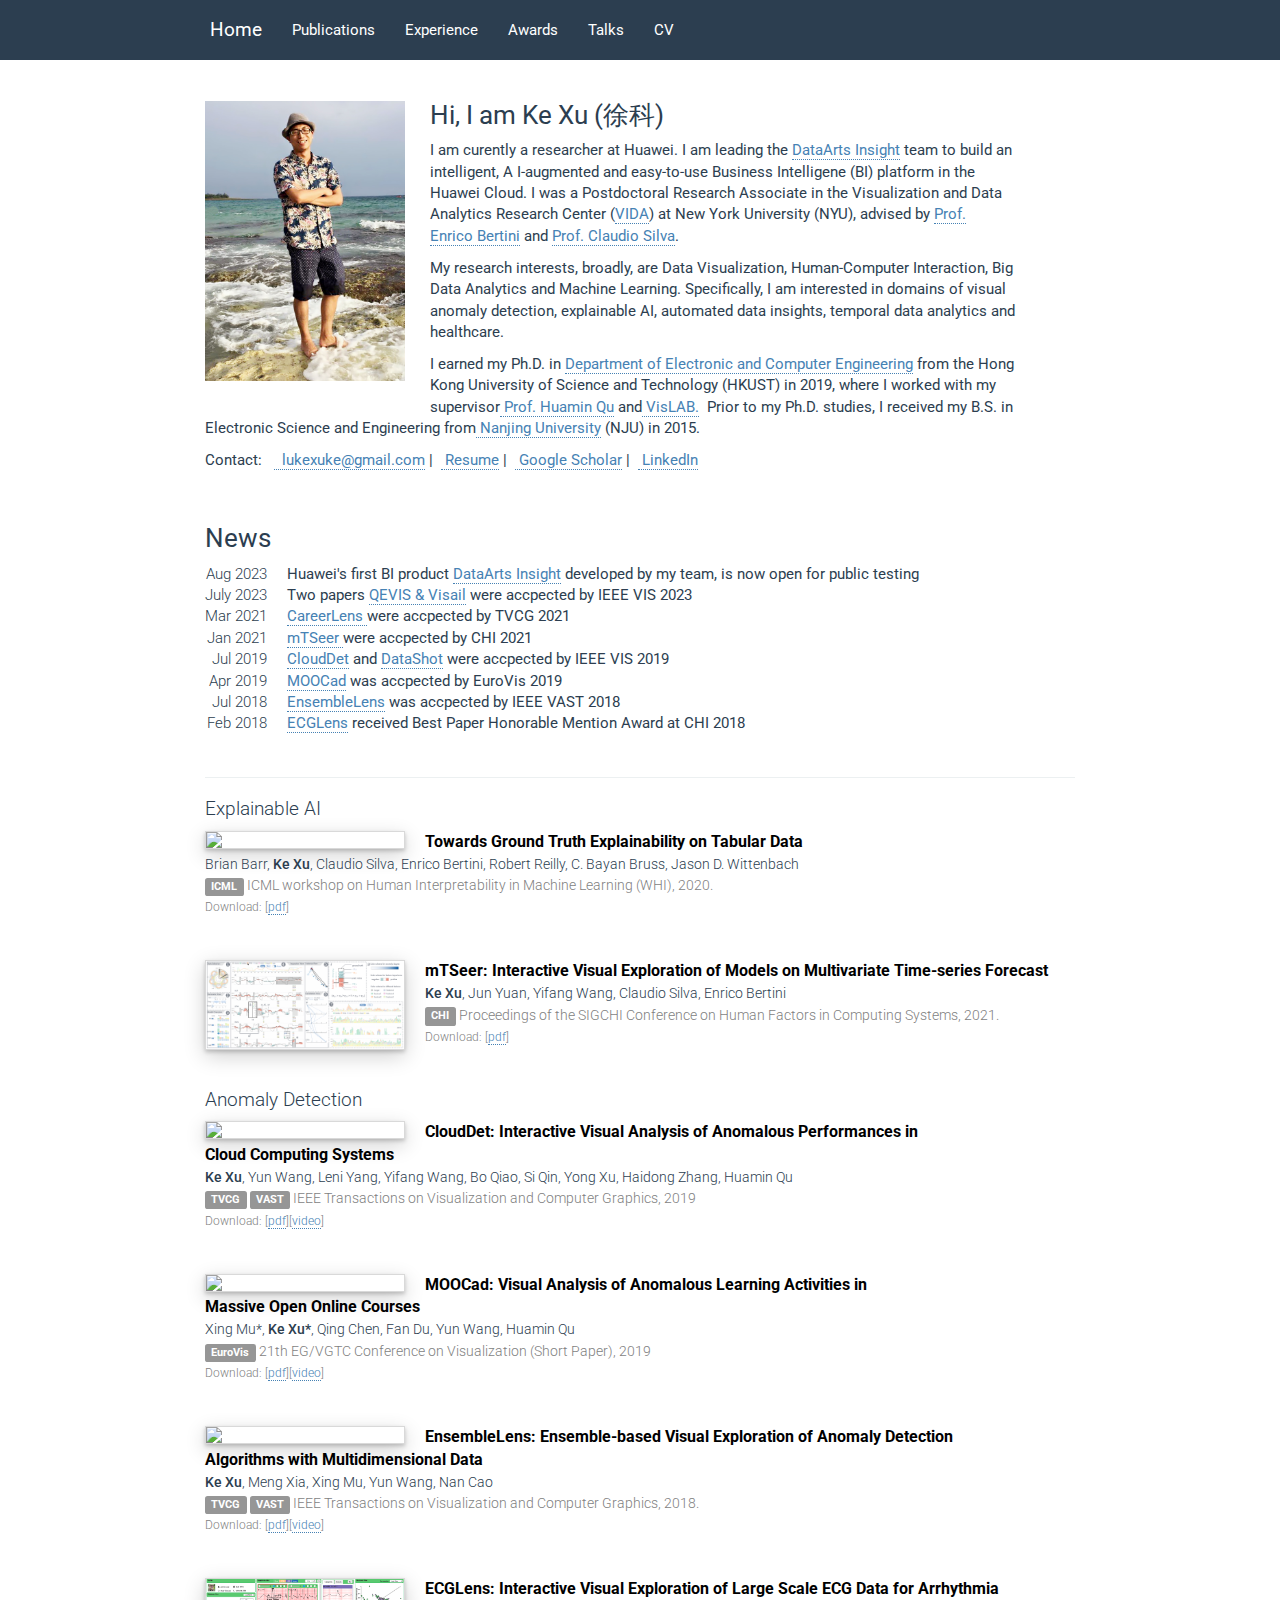
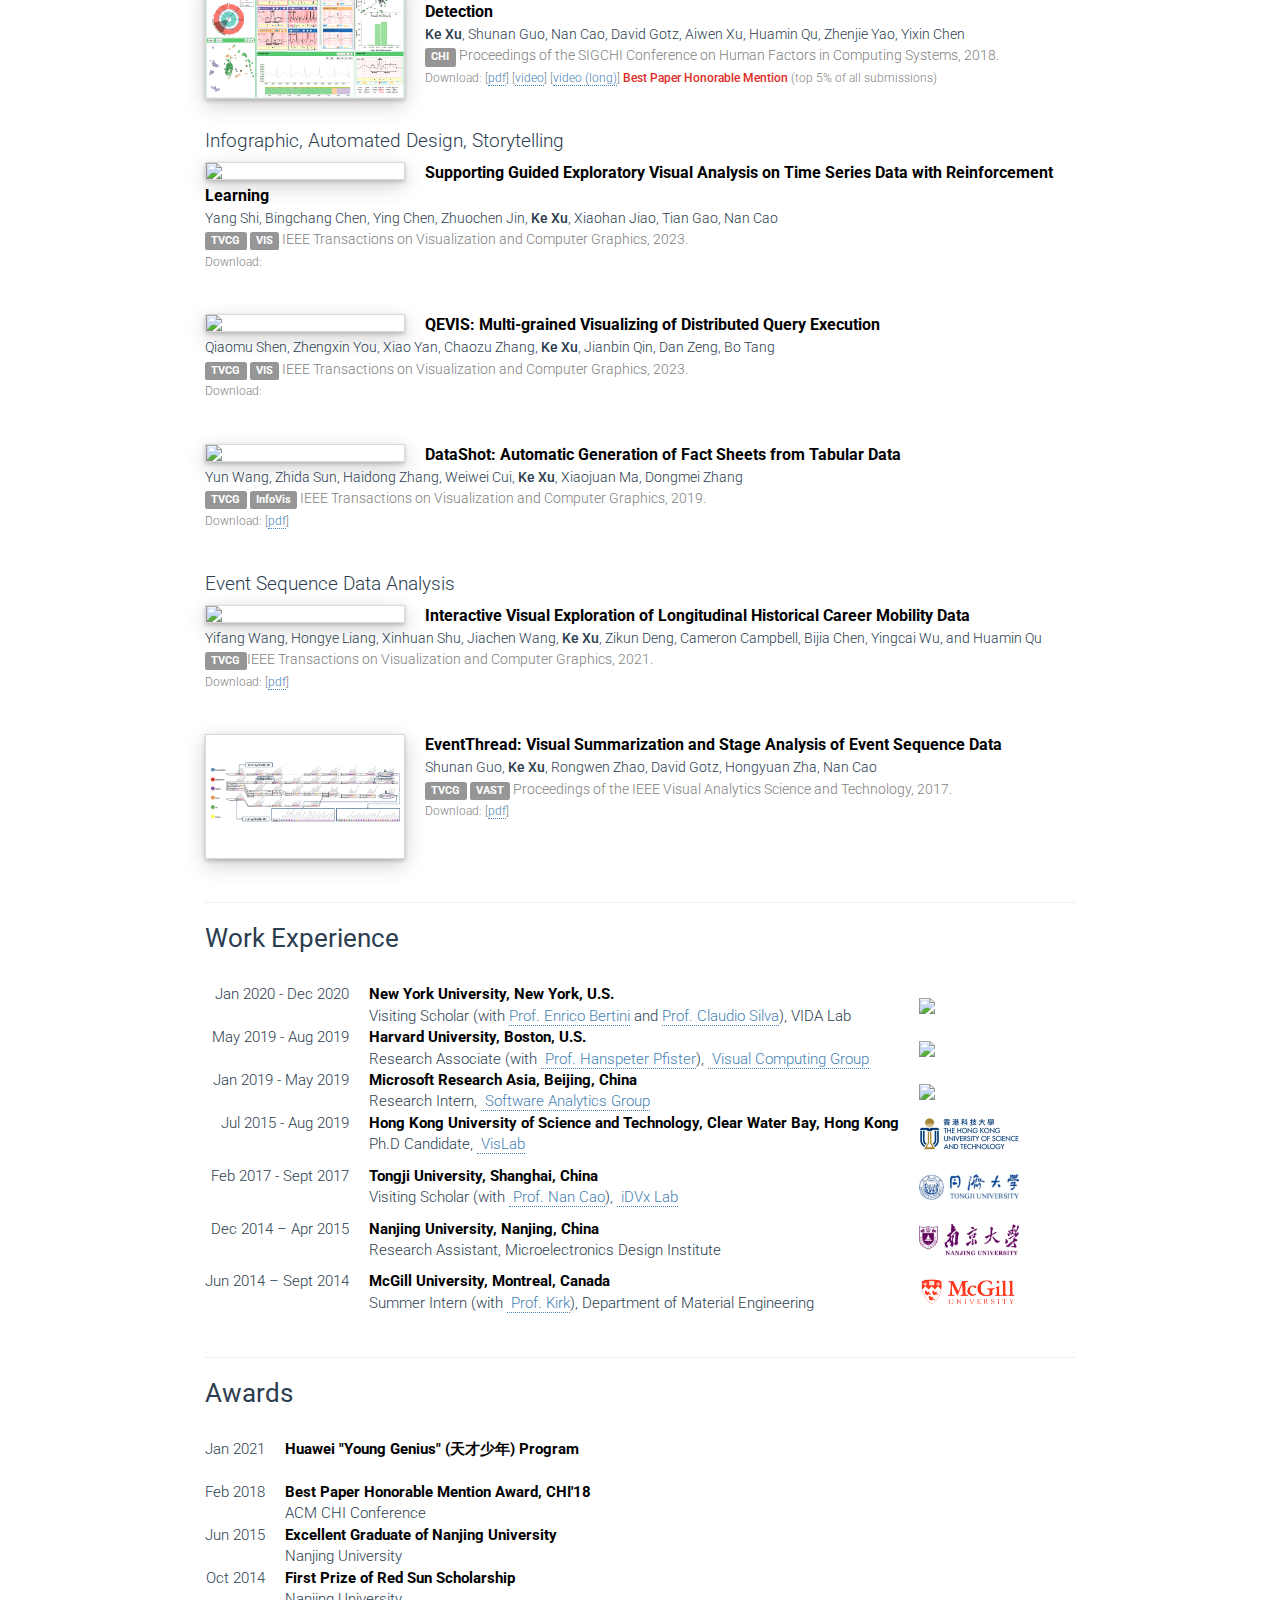
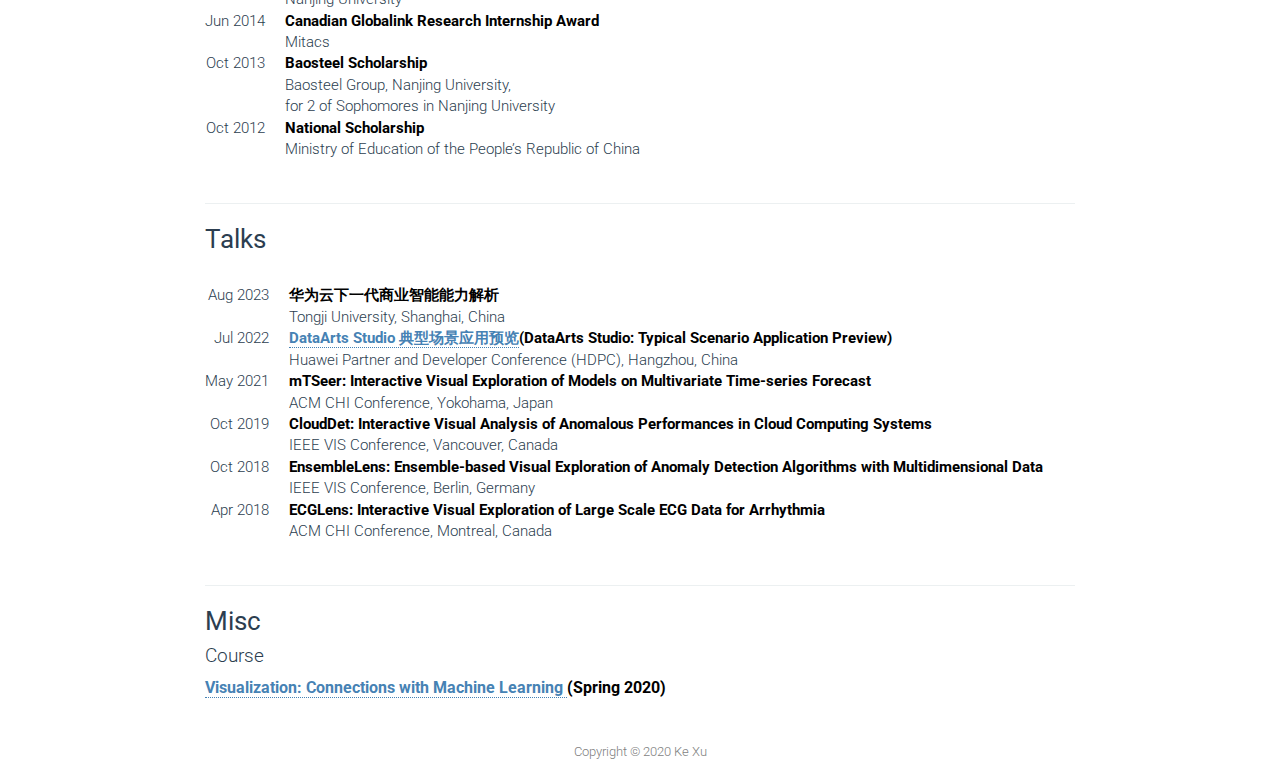
==== commit abe55bfc: "1016" ====
--- a/index.html
+++ b/index.html
@@ -12,7 +12,7 @@
         content="Homepage, Ke Xu, Researcher in Visual Analytics and Anomaly Detection">
     <meta name="author" content="Ke Xu, lukexu">
     <link rel="icon" href="favicon.ico">
-    <title>Ke Xu - PhD Student in ECE - Hong Kong University of Science and Technology</title>
+    <title>Ke Xu(徐科)'s Homepage | Researcher in VIS </title>
     <!-- Bootstrap core CSS -->
     <link href='http://fonts.googleapis.com/css?family=Roboto:500,300,700,400' rel='stylesheet' type='text/css'>
     <link href="./css/bootstrap.min.css" rel="stylesheet">
@@ -58,6 +58,7 @@
                     <li><a href="#awards">Awards</a></li>
                     <li><a href="#talks">Talks</a></li>
                     <li><a href="./Ke_Xu.pdf">CV</a></li>
+                    <li><a href="./Ke_Xu_chinese.pdf"></a></li>
                 </ul>
             </div>
         </div>
@@ -67,7 +68,9 @@
         <div class="about">
             <img src="img/kexu.jpg" height="280px" style="float:left; margin-right:25px;margin-bottom:25px; ">
             <h3>Hi, I am Ke Xu (徐科)</h3>
-            <p>I am currently a Postdoctoral Research Associate in the Visualization and Data Analytics Research Center
+            <p>I am curently a researcher at Huawei. I am leading the <a href="https://www.huaweicloud.com/product/dataartsinsight.html">DataArts Insight</a> team to build an intelligent, A
+                I-augmented and easy-to-use Business Intelligene (BI) platform in the Huawei Cloud. 
+                I was a Postdoctoral Research Associate in the Visualization and Data Analytics Research Center
                 (<a href="https://vida.engineering.nyu.edu/">VIDA</a>)
                 at New York University (NYU), advised by <a href="http://enrico.bertini.io" target="_blank"
                     data-content="http://enrico.bertini.io" data-type="external" rel="nofollow">
@@ -75,8 +78,8 @@
                     data-content="http://vgc.poly.edu/~csilva/" data-type="external" rel="nofollow">
                     Prof. Claudio&nbsp;Silva</a>.
                 <p>
-                    My research interests, broadly, are Data Visualization and Human-Computer Interaction. Specifically,
-                    I am interested in domains of visual anomaly detection, explainable AI, temporal data analytics and
+                    My research interests, broadly, are Data Visualization, Human-Computer Interaction, Big Data Analytics and Machine Learning. Specifically,
+                    I am interested in domains of visual anomaly detection, explainable AI, automated data insights, temporal data analytics and
                     healthcare.
                 </p>
                 <p>
@@ -105,7 +108,7 @@
                     <!--<a href="https://scholar.google.com/citations?user=dvRv92YAAAAJ">Google Scholar</a>&nbsp;|&nbsp;-->
                     <!--<a href="https://bl.ocks.org/kexu">vis-snippets</a>&nbsp;|&nbsp;-->
                     <!--<a href="https://github.com/kexu"><i class="fa fa-github" aria-hidden="true"></i></a>&nbsp;&nbsp;-->
-                    <a href="https://scholar.google.com/citations?view_op=list_works&hl=en&user=rBZAYI8AAAAJ&gmla=AJsN-F6TNU4Kj9Turq5ol61fysfeXoSsNBrFswEeKOxm0bPCBFyzPA1vUs9bnnlzP7vXd3q58BnKOmGtE5oh0532NKf3NFMyi0toBXq-55jVkQqaXNqaSO0"><i class="fas fa-graduation-cap"
+                    <a href="https://scholar.google.com/citations?user=rBZAYI8AAAAJ&hl=en"><i class="fas fa-graduation-cap"
                             aria-hidden="true"></i>&nbsp;Google Scholar</a>&nbsp;|&nbsp;
                     <a href="https://www.linkedin.com/in/ke-xu-4053b4192/"><i class="fab fa-linkedin"
                             aria-hidden="true"></i>&nbsp;LinkedIn</a>
@@ -118,6 +121,18 @@
             <h3>News</h3>
             <table border="0">
                 <tr>
+                    <td class="table_date">Aug 2023</td>
+                    <td class="news_title">Huawei's first BI product <a class="news_hl" href="https://www.huaweicloud.com/product/dataartsinsight.html"> DataArts Insight</a> developed by my team, is now open for public testing</td>
+                </tr>
+                <tr>
+                    <td class="table_date">July 2023</td>
+                    <td class="news_title">Two papers <a class="news_hl" href="#visail_pre">QEVIS & Visail</a> were accpected by IEEE VIS 2023</td>
+                </tr>
+                <tr>
+                    <td class="table_date">Mar 2021</td>
+                    <td class="news_title"><a class="news_hl" href="#careerlens_pre">CareerLens </a> were accpected by TVCG 2021</td>
+                </tr>
+                <tr>
                     <td class="table_date">Jan 2021</td>
                     <td class="news_title"><a class="news_hl" href="#mtseer_pre">mTSeer </a> were accpected by CHI 2021</td>
                 </tr>
@@ -138,7 +153,7 @@
                 </tr>
                 <tr>
                     <td class="table_date">Feb 2018</td>
-                    <td class="news_title"><a class="news_hl" href="#ecglens_pre" id='mtseer_pre'>ECGLens</a> received
+                    <td class="news_title"><a class="news_hl" href="#ecglens_pre">ECGLens</a> received
                         Best Paper Honorable Mention Award at CHI 2018</td>
                 </tr>
                 <!--<tr>
@@ -156,7 +171,20 @@
         <hr />
         <div class="pub">
             <!--<h3>Featured Projects <a class="l" href="http://xuke.org/publications.html">(all)</a></h3>-->
-            <h4 class="l">Anomaly Detection</h4>
+
+            <h4 class="l">Explainable AI</h4>
+            <p>
+                <img src="img/whi.png" width="200px" style="float:left" class="pub_teaser">
+                <span class="pub_title">Towards Ground Truth Explainability on Tabular Data</span>
+                <br />
+                <span class="pub_authors">Brian Barr, <span class="pub_me">Ke Xu</span>, Claudio Silva, Enrico Bertini, Robert Reilly, C. Bayan Bruss, Jason D. Wittenbach</span>
+                <br />
+                <span class="pub_type"><span class="label label-default">ICML</span> ICML workshop on Human Interpretability in Machine Learning (WHI), 2020.</span>
+            <br />
+            <span class="pub_downloads" id='mtseer_pre'>Download: [<a
+                href="./papers/whi.pdf">pdf</a>]</span>
+            </p>
+            <p style="clear:both">&nbsp;</p>
             <p>
                 <img src="img/mtseer.png" width="200px" style="float:left" class="pub_teaser">
                 <span class="pub_title">mTSeer: Interactive Visual Exploration of Models on Multivariate Time-series Forecast</span>
@@ -166,9 +194,11 @@
                 <span class="pub_type"><span class="label label-default">CHI</span> Proceedings of the SIGCHI Conference
                 on Human Factors in Computing Systems, 2021.</span>
             <br />
-            <span class="pub_downloads" id='clouddet_pre'>Download: </a></span>
-            </p>
-            <p style="clear:both">&nbsp;</p>
+            <span class="pub_downloads" id='clouddet_pre'>Download: [<a
+                href="./papers/mtseer.pdf">pdf</a>]</span>
+            </p>
+            <p style="clear:both">&nbsp;</p>
+            <h4 class="l">Anomaly Detection</h4>
             <p>
                 <img src="img/clouddet.png" width="200px" style="float:left" class="pub_teaser">
                 <span class="pub_title">CloudDet: Interactive Visual Analysis of Anomalous Performances in<br /> Cloud
@@ -182,7 +212,7 @@
                         Graphics, 2019</span>
                     <br />
                     <span class="pub_downloads" id='moocad_pre'>Download: [<a
-                            href="https://arxiv.org/pdf/1907.13187.pdf">pdf</a>][<a
+                            href="./papers/clouddet.pdf">pdf</a>][<a
                             href="https://youtu.be/NChvp-0SbIc">video</a>]</span>
             </p>
             <p style="clear:both">&nbsp;</p>
@@ -229,7 +259,7 @@
                 <span class="pub_type"><span class="label label-default">CHI</span> Proceedings of the SIGCHI Conference
                     on Human Factors in Computing Systems, 2018.</span>
                 <br />
-                <span class="pub_downloads" id='datashot_pre'>Download: [<a
+                <span class="pub_downloads" id='visail_pre'>Download: [<a
                         href="./papers/ECGLens_CHI2018_KeXu.pdf">pdf</a>] [<a
                         href="https://www.youtube.com/watch?v=gC1xu_Fyryc">video</a>] [<a
                         href="https://www.youtube.com/watch?v=q-PzAXMG8Tk">video (long)</a>] <i class="fa fa-trophy"
@@ -237,7 +267,37 @@
                     all submissions)</span>
             </p>
             <p style="clear:both">&nbsp;</p>
-            <h4 class="l">Infographic, Automated Design</h4>
+            <h4 class="l">Infographic, Automated Design, Storytelling</h4>
+            <p>
+                <img src="img/visail.png" width="200px" style="float:left" class="pub_teaser">
+                <span class="pub_title">Supporting Guided Exploratory Visual Analysis on Time Series Data with Reinforcement Learning</span>
+                <br />
+                <span class="pub_authors">Yang Shi, Bingchang Chen, Ying Chen, Zhuochen Jin, <span class="pub_me">Ke
+                    Xu</span>, Xiaohan Jiao, Tian Gao, Nan Cao</span>
+                <br />
+                <span class="pub_type"><span class="label label-default">TVCG</span> <span
+                        class="label label-default">VIS</span> IEEE Transactions on Visualization and Computer
+                    Graphics, 2023.</span>
+                <br />
+                <span class="pub_downloads" , id='qevis_pre'>Download: <a
+                        href=https://www.microsoft.com/en-us/research/uploads/prod/2019/08/VIS2019_DataShot.pdf"></a></span>
+            </p>
+            <p style="clear:both">&nbsp;</p>
+            <p>
+                <img src="img/qevis.png" width="200px" style="float:left" class="pub_teaser">
+                <span class="pub_title">QEVIS: Multi-grained Visualizing of Distributed Query Execution</span>
+                <br />
+                <span class="pub_authors">Qiaomu Shen, Zhengxin You, Xiao Yan, Chaozu Zhang, <span class="pub_me">Ke
+                    Xu</span>, Jianbin Qin, Dan Zeng, Bo Tang</span>
+                <br />
+                <span class="pub_type"><span class="label label-default">TVCG</span> <span
+                        class="label label-default">VIS</span> IEEE Transactions on Visualization and Computer
+                    Graphics, 2023.</span>
+                <br />
+                <span class="pub_downloads" , id='datashot_pre'>Download: <a
+                        href=""></a></span>
+            </p>
+            <p style="clear:both">&nbsp;</p>
             <p>
                 <img src="img/datashot.png" width="200px" style="float:left" class="pub_teaser">
                 <span class="pub_title">DataShot: Automatic Generation of Fact Sheets from Tabular Data</span>
@@ -249,11 +309,25 @@
                         class="label label-default">InfoVis</span> IEEE Transactions on Visualization and Computer
                     Graphics, 2019.</span>
                 <br />
-                <span class="pub_downloads" , id='eventthread_pre'>Download: [<a
+                <span class="pub_downloads" , id='careerlens_pre'>Download: [<a
                         href=https://www.microsoft.com/en-us/research/uploads/prod/2019/08/VIS2019_DataShot.pdf">pdf</a>]</span>
             </p>
             <p style="clear:both">&nbsp;</p>
             <h4 class="l">Event Sequence Data Analysis</h4>
+            <p>
+                <img src="img/careerlens.png" width="200px" style="float:left" class="pub_teaser">
+                <span class="pub_title">Interactive Visual Exploration of Longitudinal
+                    Historical Career Mobility Data</span>
+                <br />
+                <span class="pub_authors">Yifang Wang, Hongye Liang, Xinhuan Shu, Jiachen Wang, <span class="pub_me">Ke Xu</span>, Zikun Deng,
+                Cameron Campbell, Bijia Chen, Yingcai Wu, and Huamin Qu</span>
+                <br />
+                <span class="pub_type"><span class="label label-default">TVCG</span>IEEE Transactions on Visualization and Computer
+                Graphics, 2021.</span>
+                <br />
+                <span class="pub_downloads">Download: [<a href="./papers/careerlens.pdf">pdf</a>] </span>
+            </p>
+            <p style="clear:both">&nbsp;</p>
             <p>
                 <img src="img/eventthread.png" width="200px" style="float:left" class="pub_teaser">
                 <span class="pub_title">EventThread: Visual Summarization and Stage Analysis of Event Sequence
@@ -278,7 +352,7 @@
             <table border="0">
                 <!--  -->
                 <tr>
-                    <td class="table_date">Jan 2020 - Present</td>
+                    <td class="table_date">Jan 2020 - Dec 2020</td>
                     <td class="table_title">New York University, New York, U.S.</td>
                     <td rowspan="2" class="table_img"><img src="img/logo/nyu.png" width="100px"></td>
                 </tr>
@@ -380,6 +454,13 @@
             <br />
             <table border="0">
                 <tr>
+                    <td class="table_date">Jan 2021</td>
+                    <td class="table_title">Huawei "Young Genius" (天才少年) Program</td>
+                </tr>
+                <tr>
+                    <td>&nbsp;</td>
+                </tr>
+                <tr>
                     <td class="table_date">Feb 2018</td>
                     <td class="table_title">Best Paper Honorable Mention Award, CHI'18</td>
                 </tr>
@@ -444,6 +525,31 @@
             <h3>Talks</h3>
             <br />
             <table border="0">
+                <tr>
+                    <td class="table_date">Aug 2023</td>
+                    <td class="table_title">华为云下一代商业智能能力解析</td>
+                </tr>
+                <tr>
+                    <td>&nbsp;</td>
+                    <td class="table_desc">Tongji University, Shanghai, China</td>
+                </tr>
+                <tr>
+                    <td class="table_date">Jul 2022</td>
+                    <td class="table_title"> <a href=https://live.huawei.com/HPDC/meeting/cn/10741.html>DataArts Studio 典型场景应用预览</a>(DataArts Studio: Typical Scenario Application Preview)</td>
+                </tr>
+                <tr>
+                    <td>&nbsp;</td>
+                    <td class="table_desc">Huawei Partner and Developer Conference (HDPC), Hangzhou, China</td>
+                </tr>
+                <tr>
+                    <td class="table_date">May 2021</td>
+                    <td class="table_title">mTSeer: Interactive Visual Exploration of Models on Multivariate Time-series Forecast</td>
+                </tr>
+                <tr>
+                    <td>&nbsp;</td>
+                    <td class="table_desc">ACM CHI Conference, Yokohama, Japan</td>
+                </tr>
+                 <!--  -->
                 <tr>
                     <td class="table_date">Oct 2019</td>
                     <td class="table_title">CloudDet: Interactive Visual Analysis of Anomalous Performances in
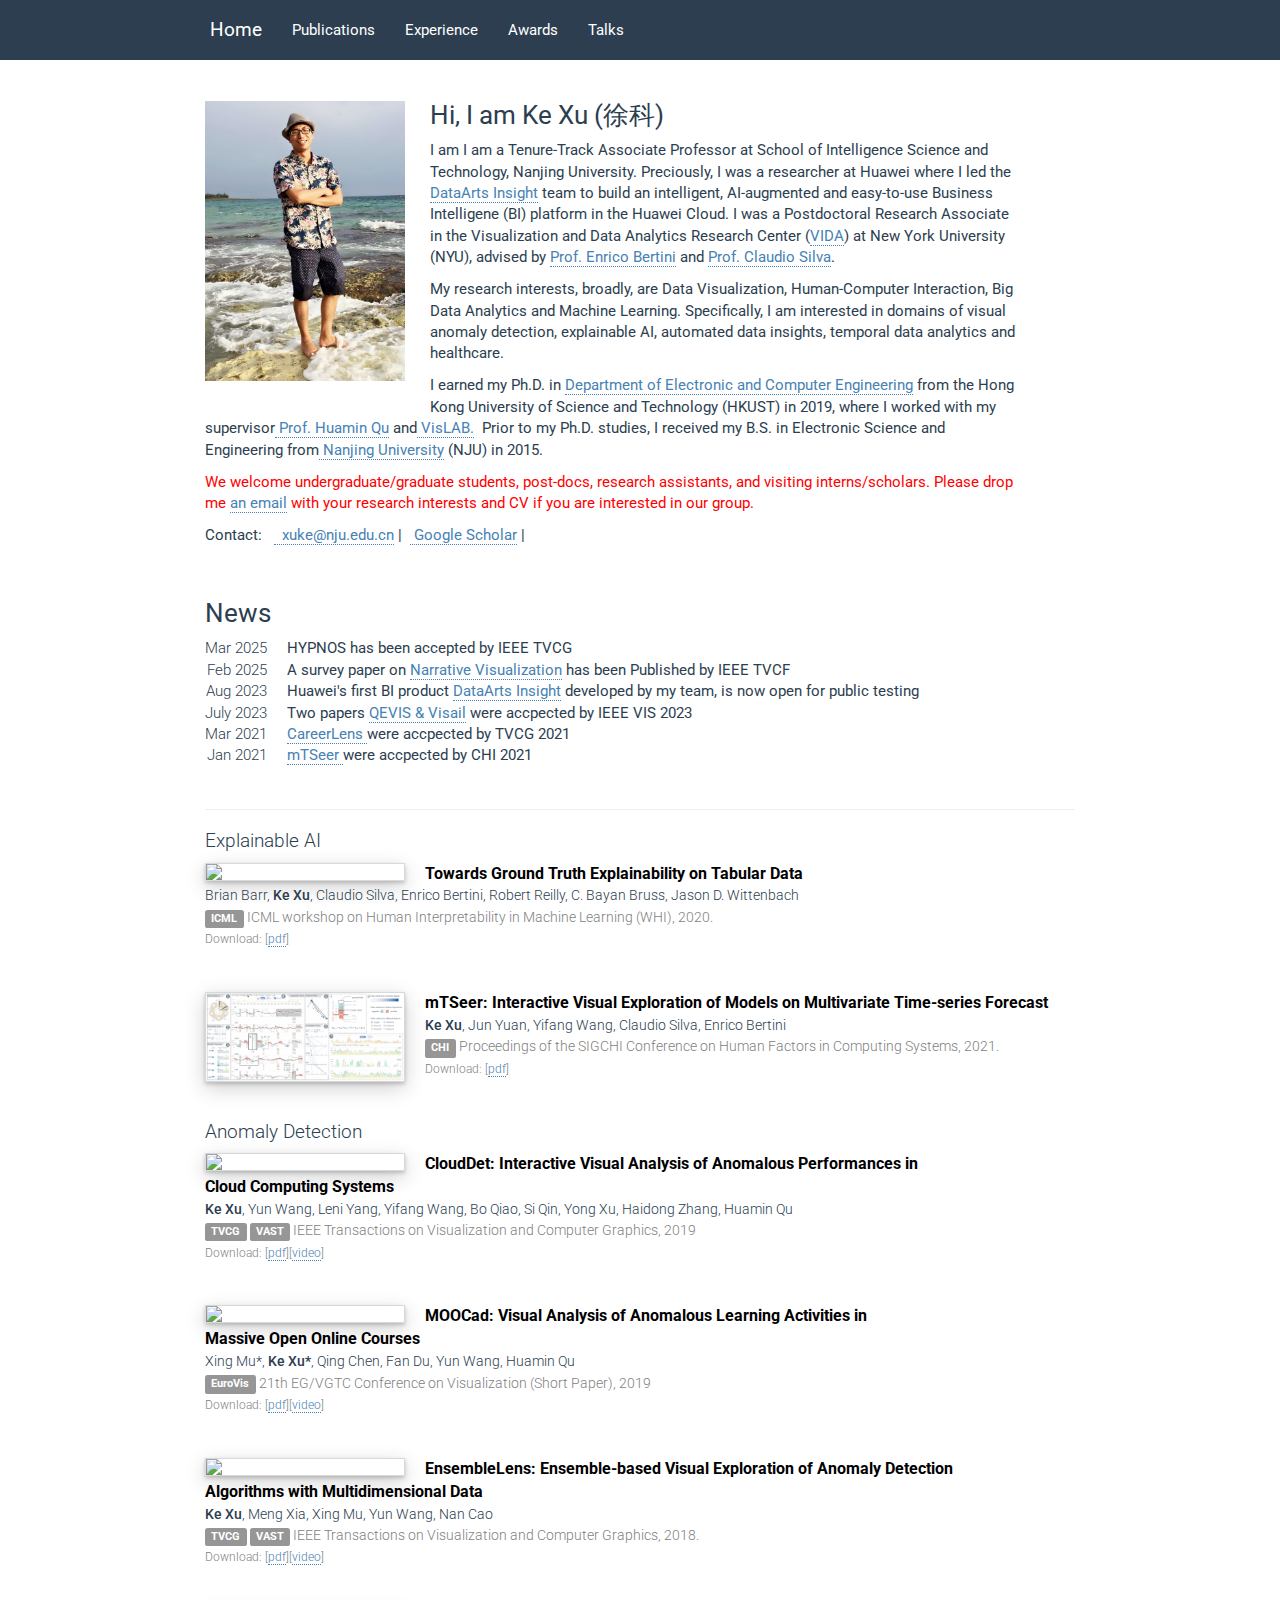
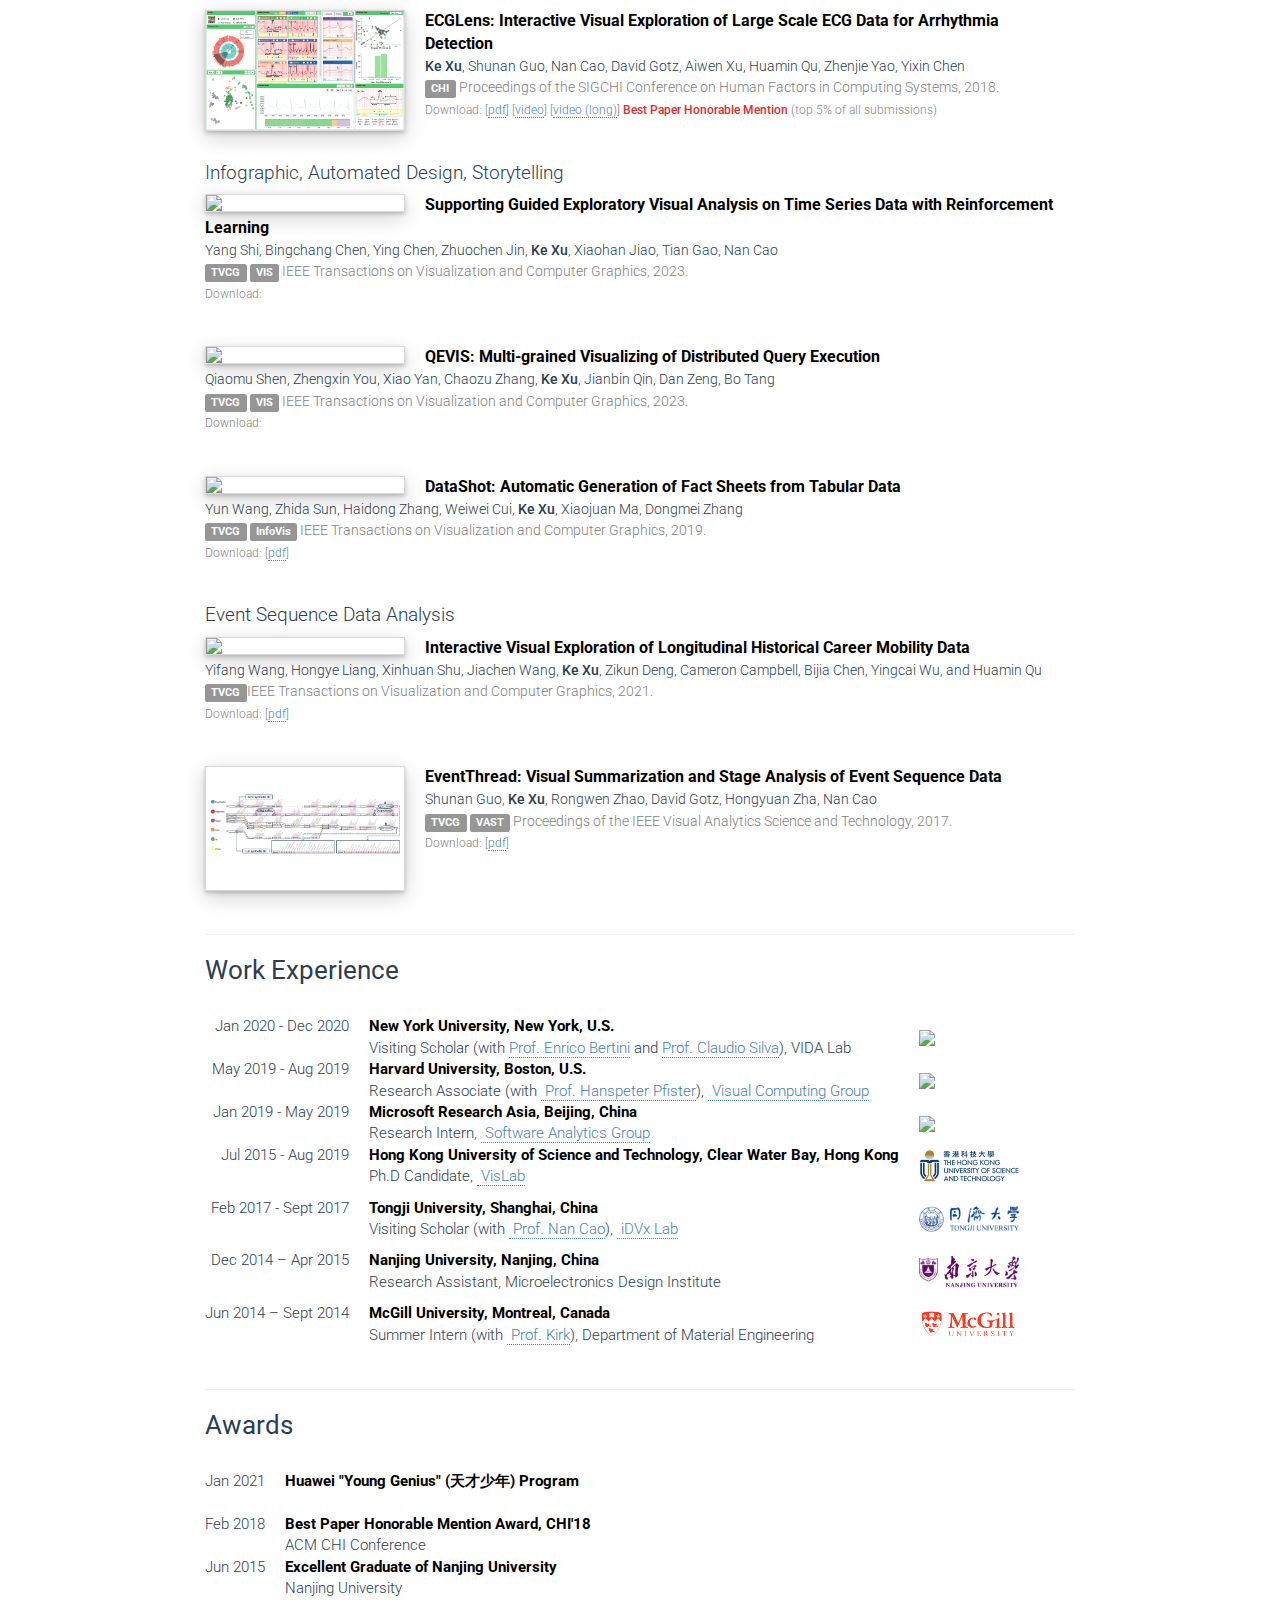
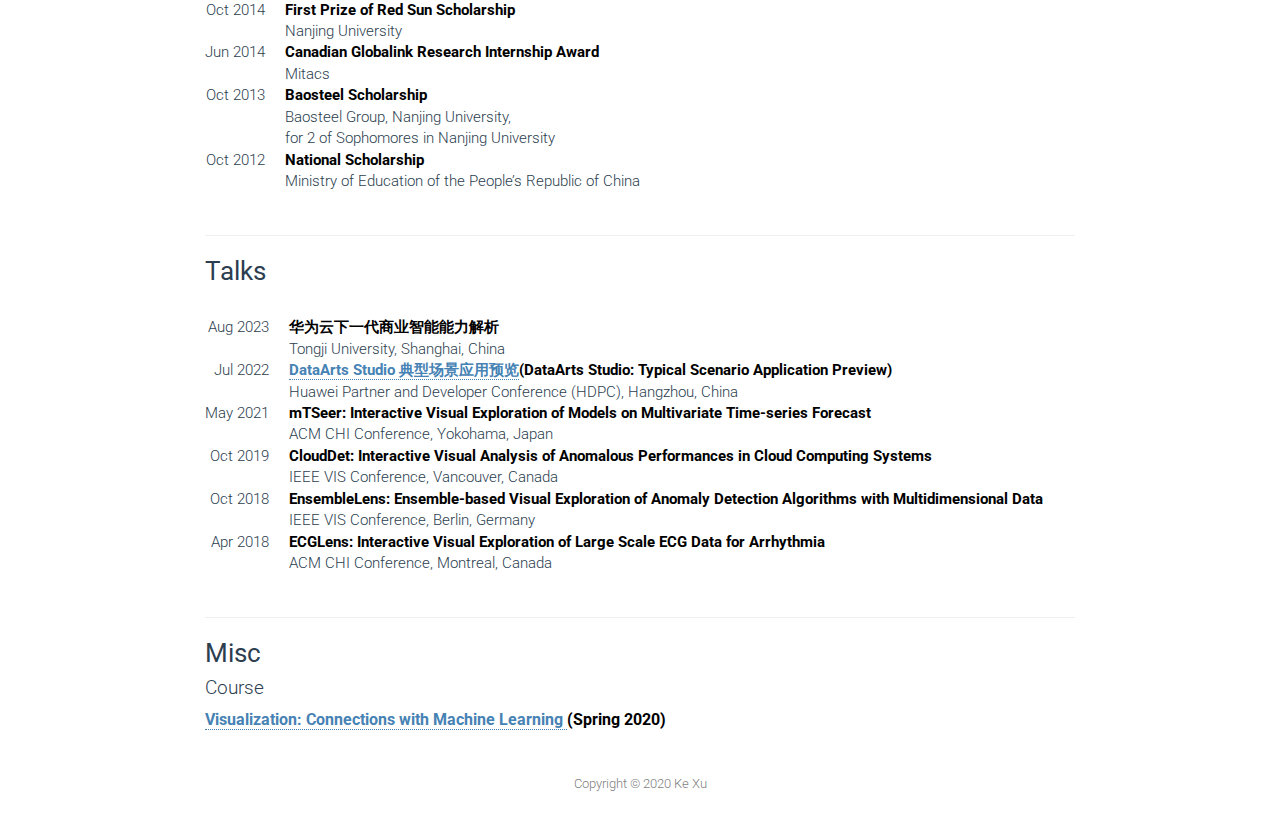
==== commit c3e98aab: "update 2025.03" ====
--- a/index.html
+++ b/index.html
@@ -57,7 +57,7 @@
                     <li><a href="#work">Experience</a></li>
                     <li><a href="#awards">Awards</a></li>
                     <li><a href="#talks">Talks</a></li>
-                    <li><a href="./Ke_Xu.pdf">CV</a></li>
+                    <!-- <li><a href="./Ke_Xu.pdf">CV</a></li> -->
                     <li><a href="./Ke_Xu_chinese.pdf"></a></li>
                 </ul>
             </div>
@@ -68,8 +68,7 @@
         <div class="about">
             <img src="img/kexu.jpg" height="280px" style="float:left; margin-right:25px;margin-bottom:25px; ">
             <h3>Hi, I am Ke Xu (徐科)</h3>
-            <p>I am curently a researcher at Huawei. I am leading the <a href="https://www.huaweicloud.com/product/dataartsinsight.html">DataArts Insight</a> team to build an intelligent, A
-                I-augmented and easy-to-use Business Intelligene (BI) platform in the Huawei Cloud. 
+            <p>I am I am a Tenure-Track Associate Professor at School of Intelligence Science and Technology, Nanjing University. Preciously, I was a researcher at Huawei where I led the <a href="https://www.huaweicloud.com/product/dataartsinsight.html">DataArts Insight</a> team to build an intelligent, AI-augmented and easy-to-use Business Intelligene (BI) platform in the Huawei Cloud. 
                 I was a Postdoctoral Research Associate in the Visualization and Data Analytics Research Center
                 (<a href="https://vida.engineering.nyu.edu/">VIDA</a>)
                 at New York University (NYU), advised by <a href="http://enrico.bertini.io" target="_blank"
@@ -99,28 +98,41 @@
                         rel="nofollow">
                         Nanjing University</a> (NJU) in 2015.
                 </p>
+
+                <p style="color:red">
+                    We welcome undergraduate/graduate students, post-docs, research assistants, and visiting interns/scholars. Please drop me <a href="mailto:nju@nju.edu.com">an email</a> with your research interests and CV if you are interested in our group.
+                </p>
                 <p><span style="">Contact:</span>&nbsp;&nbsp;
                     <a href="mailto:kxuak@connect.ust.hk"><i class="fas fa-envelope"></i>&nbsp;
 
-                        lukexuke@gmail.com</a>&nbsp;|&nbsp;
-                    <a href="./Ke_Xu.pdf"><i class="fas fa-file"></i>
-                        &nbsp;Resume</a>&nbsp;|&nbsp;
+                        xuke@nju.edu.cn</a>&nbsp;|&nbsp;
+                    <!-- <a href="./Ke_Xu.pdf"><i class="fas fa-file"></i>
+                        &nbsp;Resume</a>&nbsp;|&nbsp; -->
                     <!--<a href="https://scholar.google.com/citations?user=dvRv92YAAAAJ">Google Scholar</a>&nbsp;|&nbsp;-->
                     <!--<a href="https://bl.ocks.org/kexu">vis-snippets</a>&nbsp;|&nbsp;-->
                     <!--<a href="https://github.com/kexu"><i class="fa fa-github" aria-hidden="true"></i></a>&nbsp;&nbsp;-->
                     <a href="https://scholar.google.com/citations?user=rBZAYI8AAAAJ&hl=en"><i class="fas fa-graduation-cap"
                             aria-hidden="true"></i>&nbsp;Google Scholar</a>&nbsp;|&nbsp;
-                    <a href="https://www.linkedin.com/in/ke-xu-4053b4192/"><i class="fab fa-linkedin"
-                            aria-hidden="true"></i>&nbsp;LinkedIn</a>
+                    <!-- <a href="https://www.linkedin.com/in/ke-xu-4053b4192/"><i class="fab fa-linkedin"
+                            aria-hidden="true"></i>&nbsp;LinkedIn</a> -->
                 </p>
                 <!-- <p style="color:red; font-weight:bold; margin-left:175px">I am actively looking for research intern position for summer 2017.</p> -->
         </div>
+
         <p style="clear:both">&nbsp;</p>
         <a class="anchor" id="news"></a>
         <div>
             <h3>News</h3>
             <table border="0">
                 <tr>
+                    <td class="table_date">Mar 2025</td>
+                    <td class="news_title">HYPNOS has been accepted by IEEE TVCG</td>
+                </tr>
+                <tr>
+                    <td class="table_date">Feb 2025</td>
+                    <td class="news_title">A survey paper on <a class="news_hl" href="https://ieeexplore.ieee.org/document/10891192"> Narrative Visualization</a> has been Published by IEEE TVCF</td>
+                </tr>
+                <tr>
                     <td class="table_date">Aug 2023</td>
                     <td class="news_title">Huawei's first BI product <a class="news_hl" href="https://www.huaweicloud.com/product/dataartsinsight.html"> DataArts Insight</a> developed by my team, is now open for public testing</td>
                 </tr>
@@ -137,25 +149,7 @@
                     <td class="news_title"><a class="news_hl" href="#mtseer_pre">mTSeer </a> were accpected by CHI 2021</td>
                 </tr>
                 <tr>
-                    <td class="table_date">Jul 2019</td>
-                    <td class="news_title"><a class="news_hl" href="#clouddet_pre">CloudDet</a> and <a class="news_hl"
-                            href="#datashot_pre">DataShot</a> were accpected by IEEE VIS 2019</td>
-                </tr>
-                <tr>
-                    <td class="table_date">Apr 2019</td>
-                    <td class="news_title"><a class="news_hl" href="#moocad_pre">MOOCad</a> was accpected by EuroVis
-                        2019</td>
-                </tr>
-                <tr>
-                    <td class="table_date">Jul 2018</td>
-                    <td class="news_title"><a class="news_hl" href="#ensemblelens_pre">EnsembleLens</a> was accpected by
-                        IEEE VAST 2018</td>
-                </tr>
-                <tr>
-                    <td class="table_date">Feb 2018</td>
-                    <td class="news_title"><a class="news_hl" href="#ecglens_pre">ECGLens</a> received
-                        Best Paper Honorable Mention Award at CHI 2018</td>
-                </tr>
+
                 <!--<tr>
                     <td class="table_date">Dec 2017</td>
                     <td class="news_title"><a class="news_hl" href="#ecglens_pre">ECGLens</a> was accepted by CHI 2018</td>
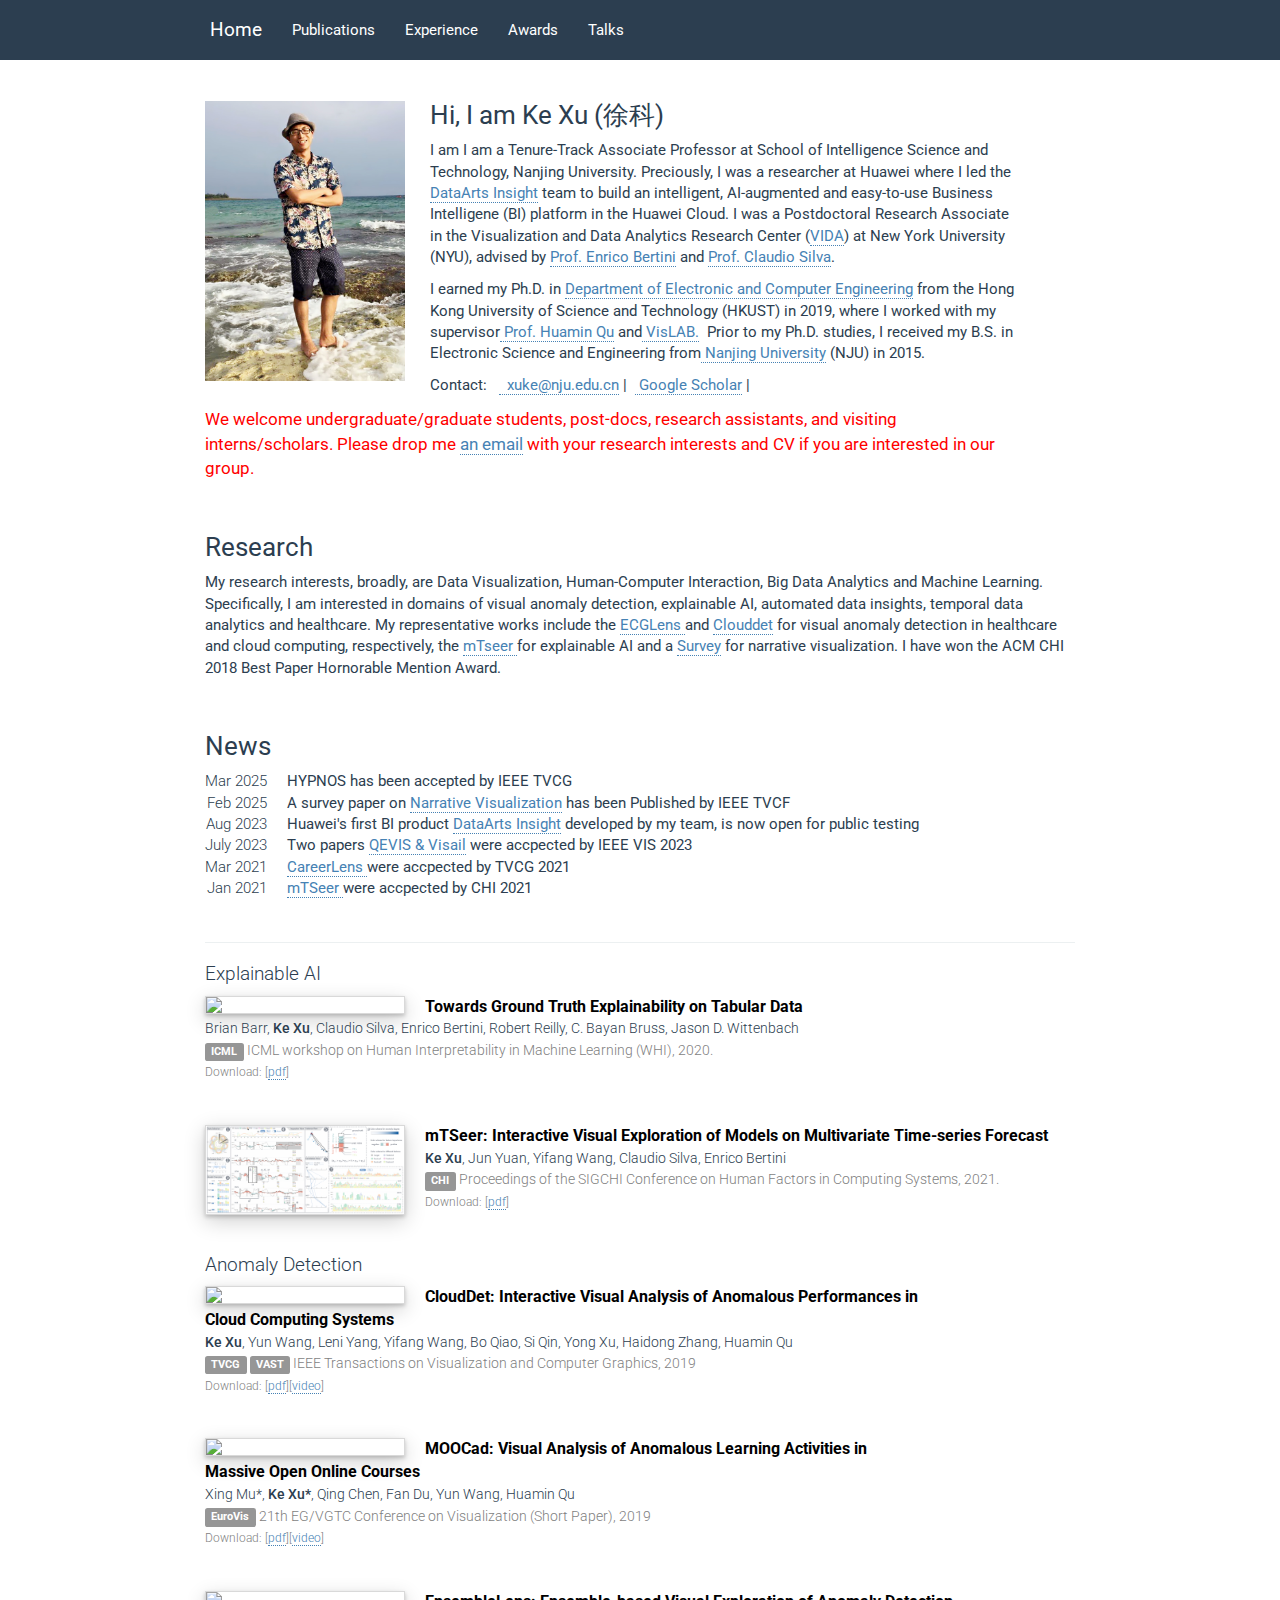
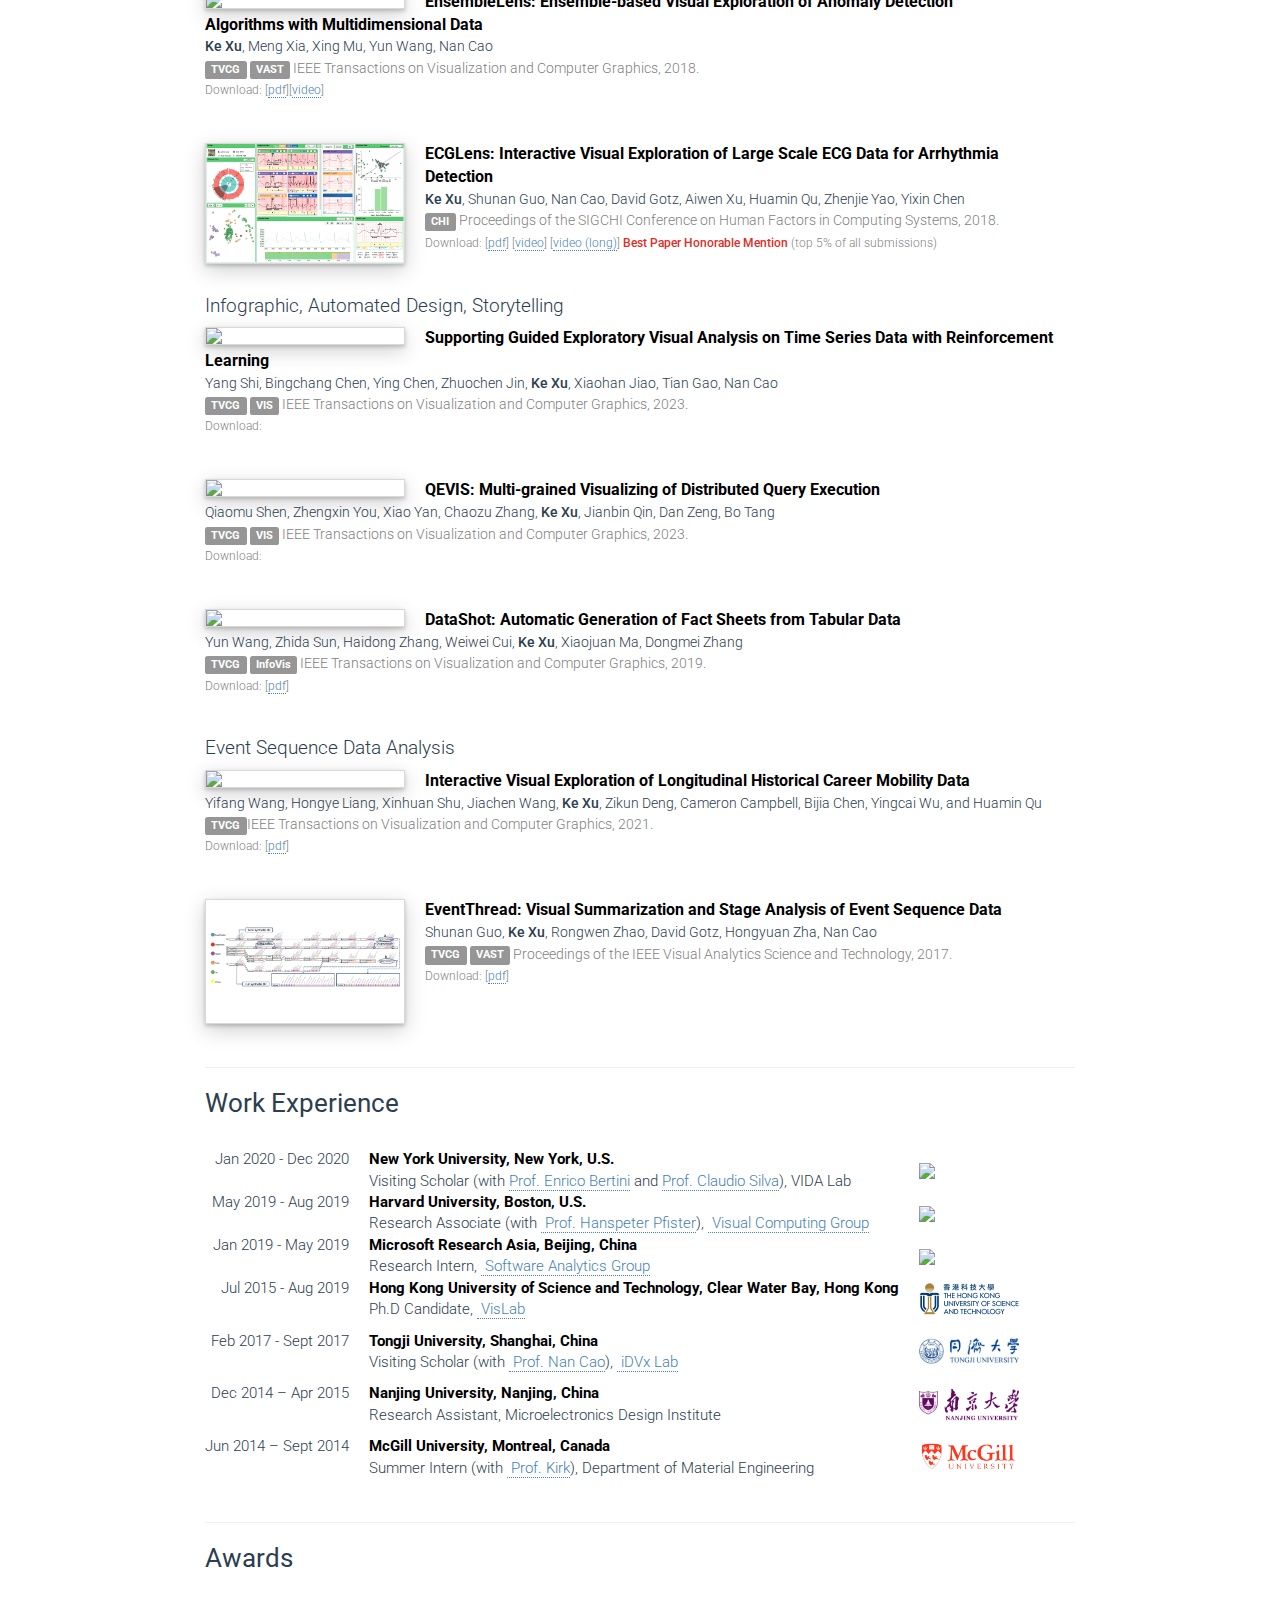
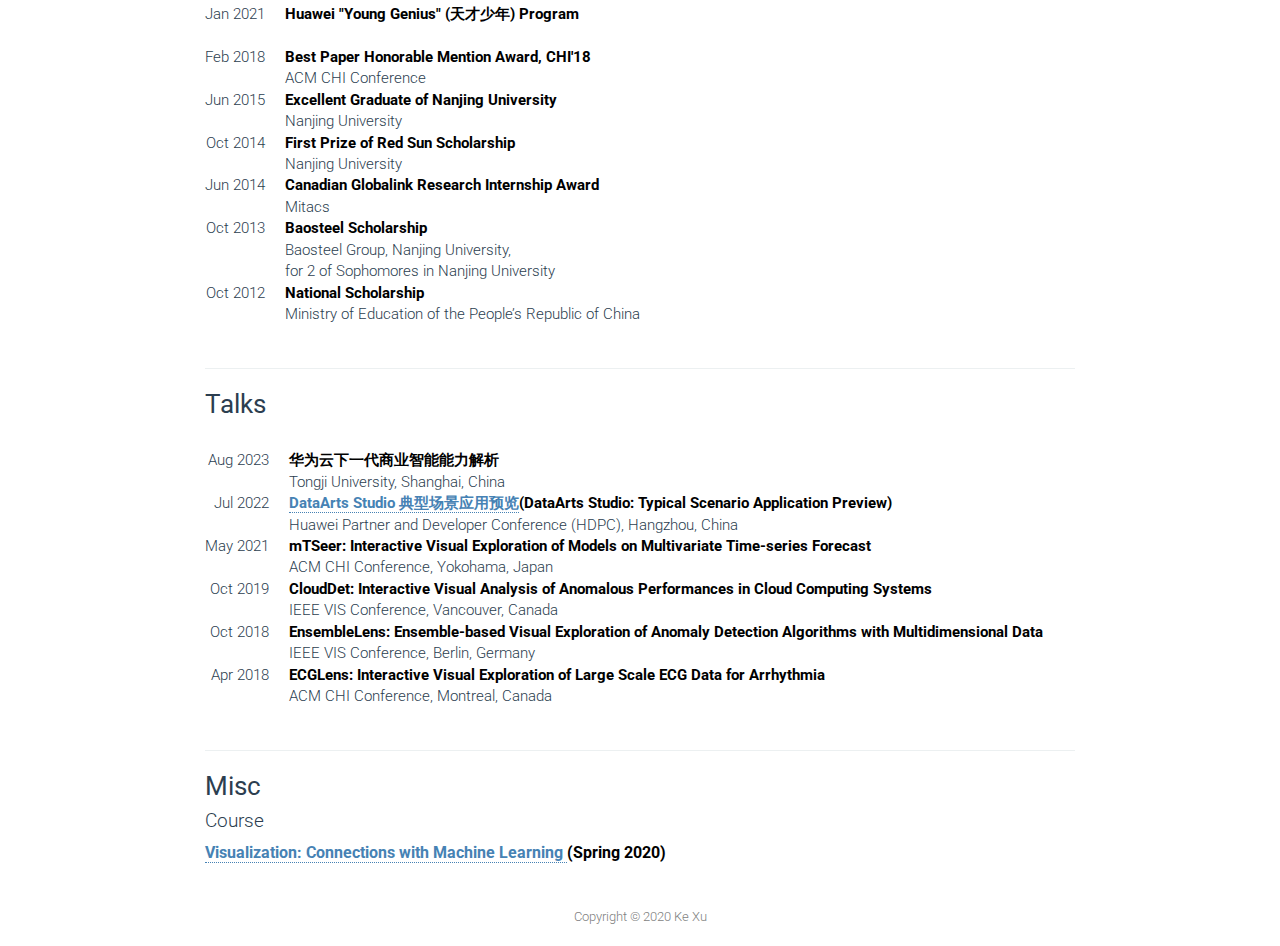
==== commit e45b02db: "update 2025.030402" ====
--- a/index.html
+++ b/index.html
@@ -76,11 +76,7 @@
                     Prof. Enrico&nbsp;Bertini</a> and <a href="http://vgc.poly.edu/~csilva/" target="_blank"
                     data-content="http://vgc.poly.edu/~csilva/" data-type="external" rel="nofollow">
                     Prof. Claudio&nbsp;Silva</a>.
-                <p>
-                    My research interests, broadly, are Data Visualization, Human-Computer Interaction, Big Data Analytics and Machine Learning. Specifically,
-                    I am interested in domains of visual anomaly detection, explainable AI, automated data insights, temporal data analytics and
-                    healthcare.
-                </p>
+
                 <p>
                     I earned my Ph.D. in
                     <a href="http://www.ece.ust.hk/ece.php" target="_blank" data-content="http://www.ece.ust.hk/ece.php"
@@ -99,9 +95,7 @@
                         Nanjing University</a> (NJU) in 2015.
                 </p>
 
-                <p style="color:red">
-                    We welcome undergraduate/graduate students, post-docs, research assistants, and visiting interns/scholars. Please drop me <a href="mailto:nju@nju.edu.com">an email</a> with your research interests and CV if you are interested in our group.
-                </p>
+
                 <p><span style="">Contact:</span>&nbsp;&nbsp;
                     <a href="mailto:kxuak@connect.ust.hk"><i class="fas fa-envelope"></i>&nbsp;
 
@@ -116,7 +110,22 @@
                     <!-- <a href="https://www.linkedin.com/in/ke-xu-4053b4192/"><i class="fab fa-linkedin"
                             aria-hidden="true"></i>&nbsp;LinkedIn</a> -->
                 </p>
+                <p style="color:red;font-size: 17px">
+                    We welcome undergraduate/graduate students, post-docs, research assistants, and visiting interns/scholars. Please drop me <a href="mailto:nju@nju.edu.com">an email</a> with your research interests and CV if you are interested in our group.
+                </p>
                 <!-- <p style="color:red; font-weight:bold; margin-left:175px">I am actively looking for research intern position for summer 2017.</p> -->
+        </div>
+
+        <p style="clear:both">&nbsp;</p>
+        <a class="anchor" id="ri"></a>
+        <div>
+            <h3>Research</h3>
+                <p>
+                    My research interests, broadly, are Data Visualization, Human-Computer Interaction, Big Data Analytics and Machine Learning. Specifically,
+                    I am interested in domains of visual anomaly detection, explainable AI, automated data insights, temporal data analytics and
+                    healthcare. 
+                    My representative works include the <a  href="#ecglens_pre">ECGLens </a> and <a href="#clouddet_pre">Clouddet</a> for visual anomaly detection in healthcare and cloud computing, respectively, the <a  href="#mtseer_pre">mTseer </a> for explainable AI 
+                    and a <a class="news_hl" href="https://ieeexplore.ieee.org/document/10891192"> Survey</a> for narrative visualization. I have won the ACM CHI 2018 Best Paper Hornorable Mention Award.
         </div>
 
         <p style="clear:both">&nbsp;</p>
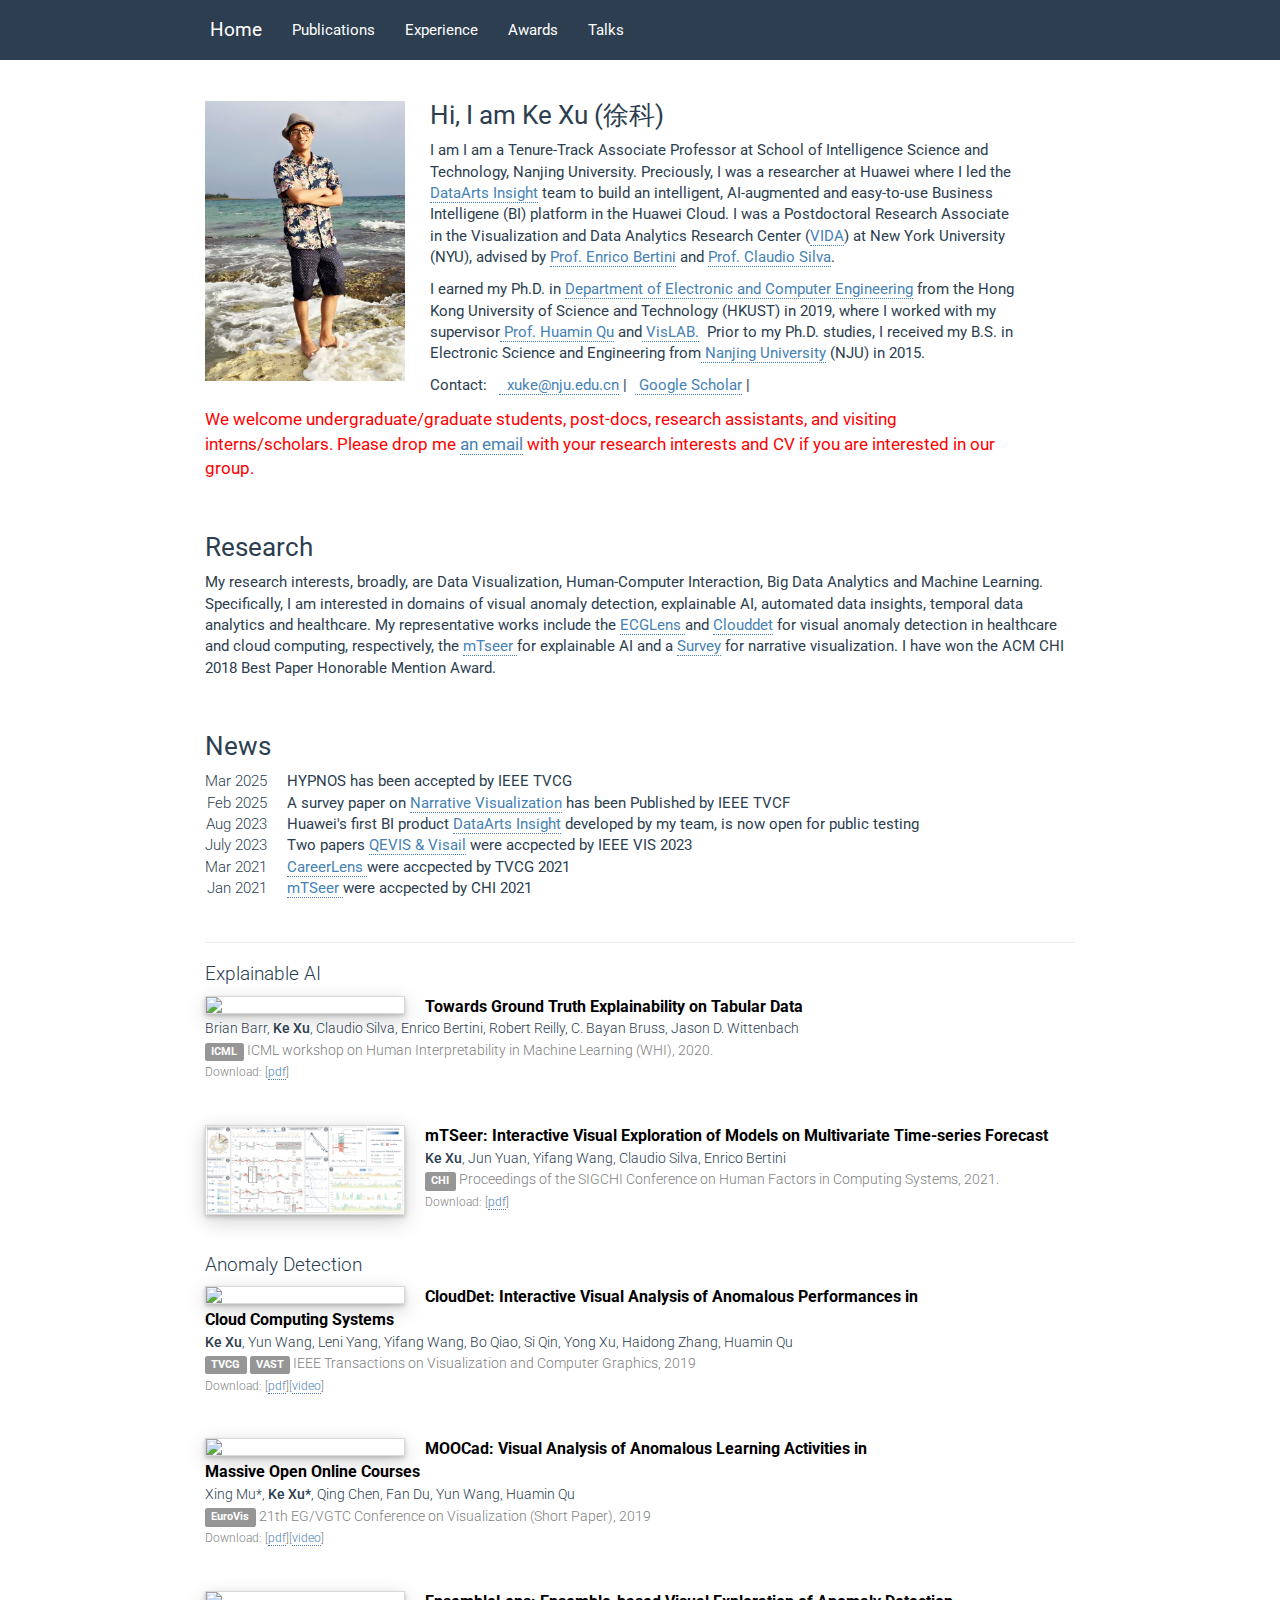
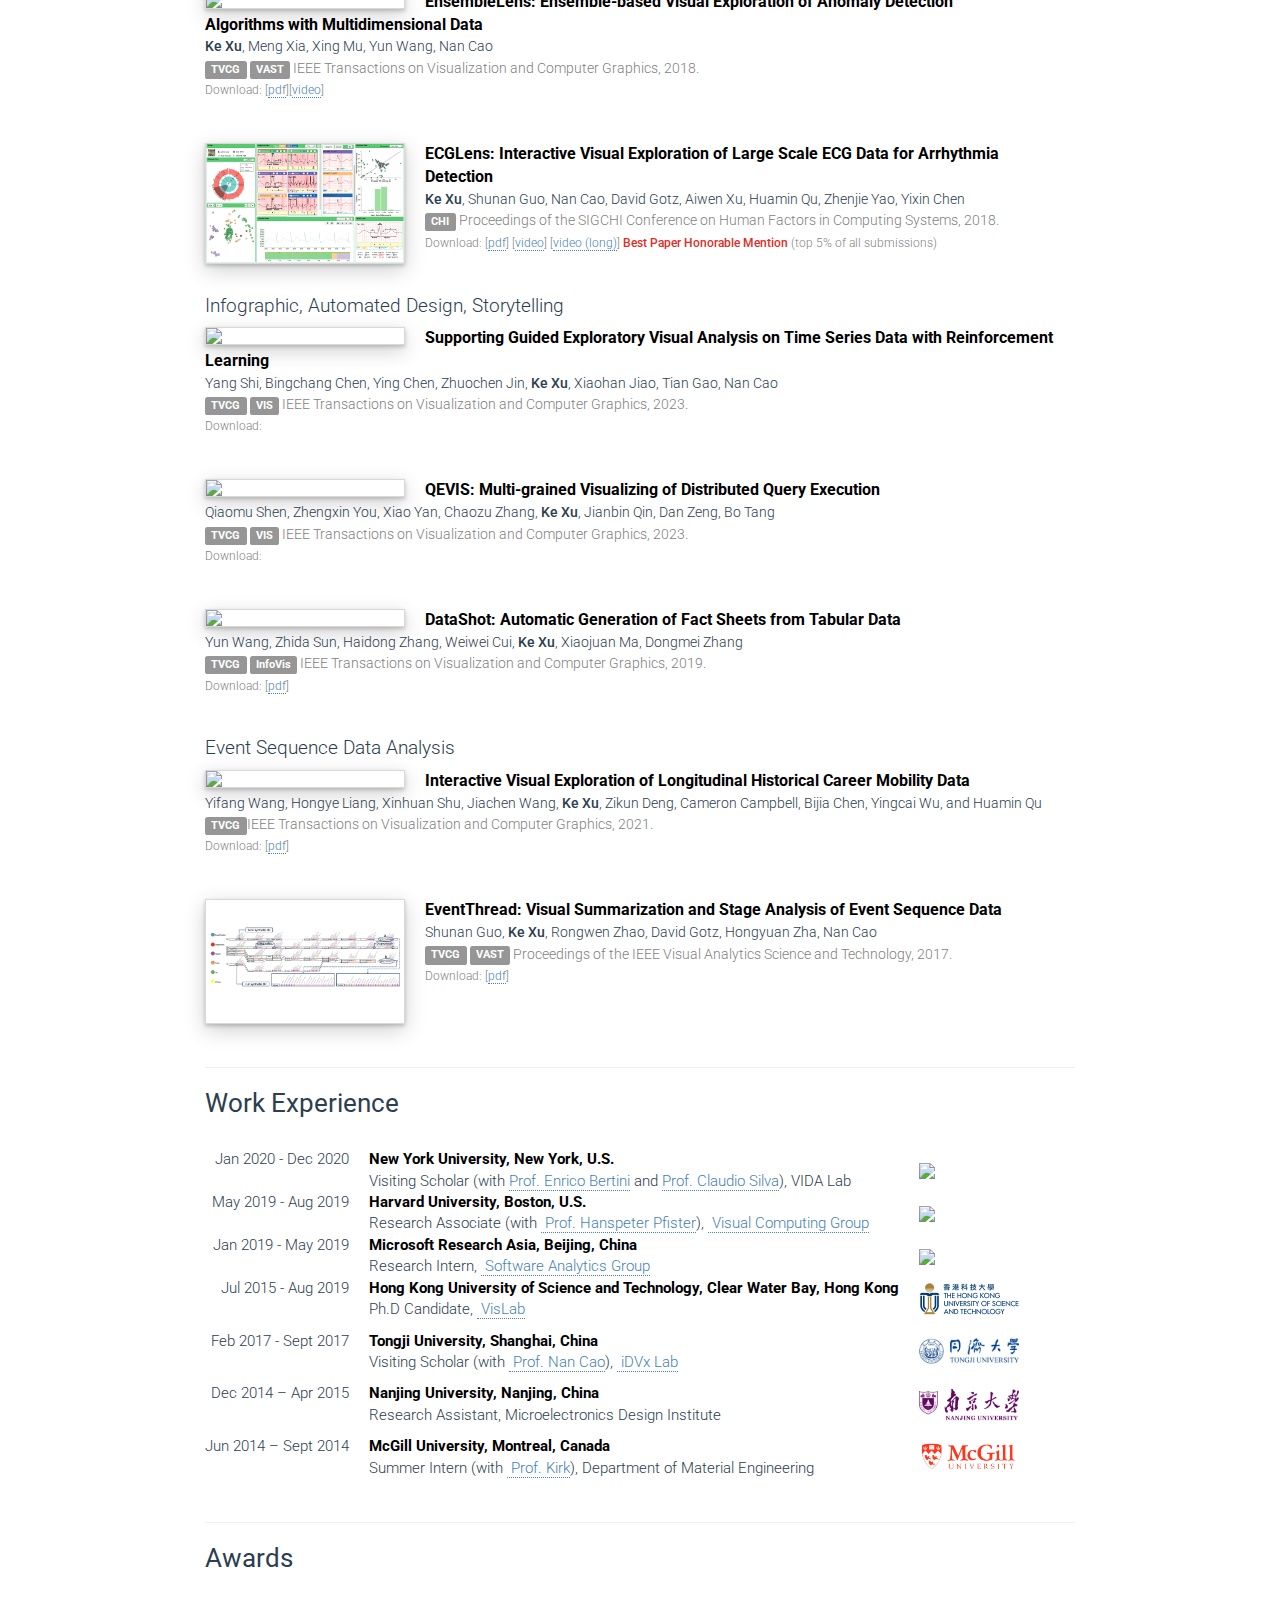
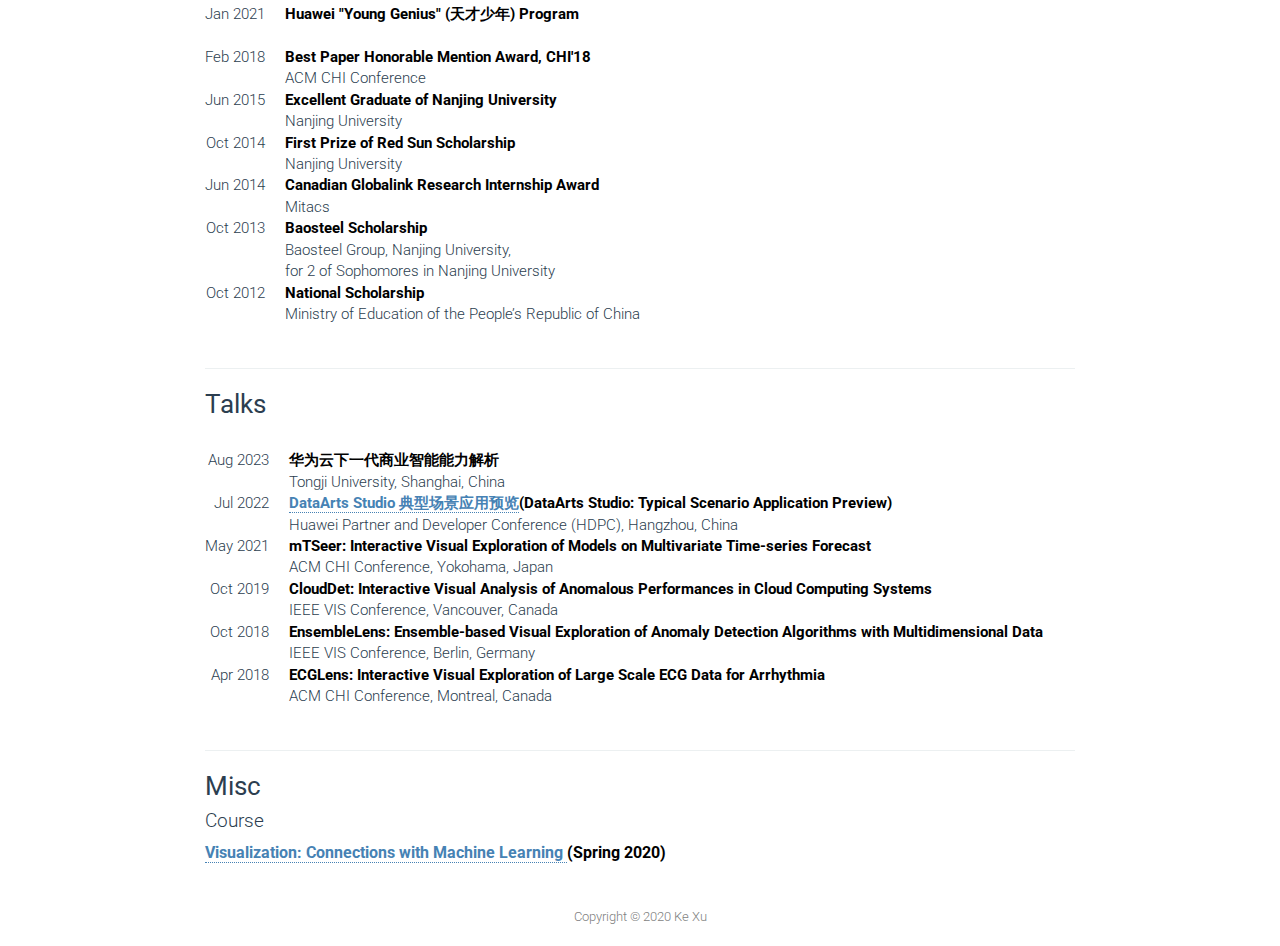
==== commit 3cb538ad: "typo" ====
--- a/index.html
+++ b/index.html
@@ -125,7 +125,7 @@
                     I am interested in domains of visual anomaly detection, explainable AI, automated data insights, temporal data analytics and
                     healthcare. 
                     My representative works include the <a  href="#ecglens_pre">ECGLens </a> and <a href="#clouddet_pre">Clouddet</a> for visual anomaly detection in healthcare and cloud computing, respectively, the <a  href="#mtseer_pre">mTseer </a> for explainable AI 
-                    and a <a class="news_hl" href="https://ieeexplore.ieee.org/document/10891192"> Survey</a> for narrative visualization. I have won the ACM CHI 2018 Best Paper Hornorable Mention Award.
+                    and a <a class="news_hl" href="https://ieeexplore.ieee.org/document/10891192"> Survey</a> for narrative visualization. I have won the ACM CHI 2018 Best Paper Honorable Mention Award.
         </div>
 
         <p style="clear:both">&nbsp;</p>
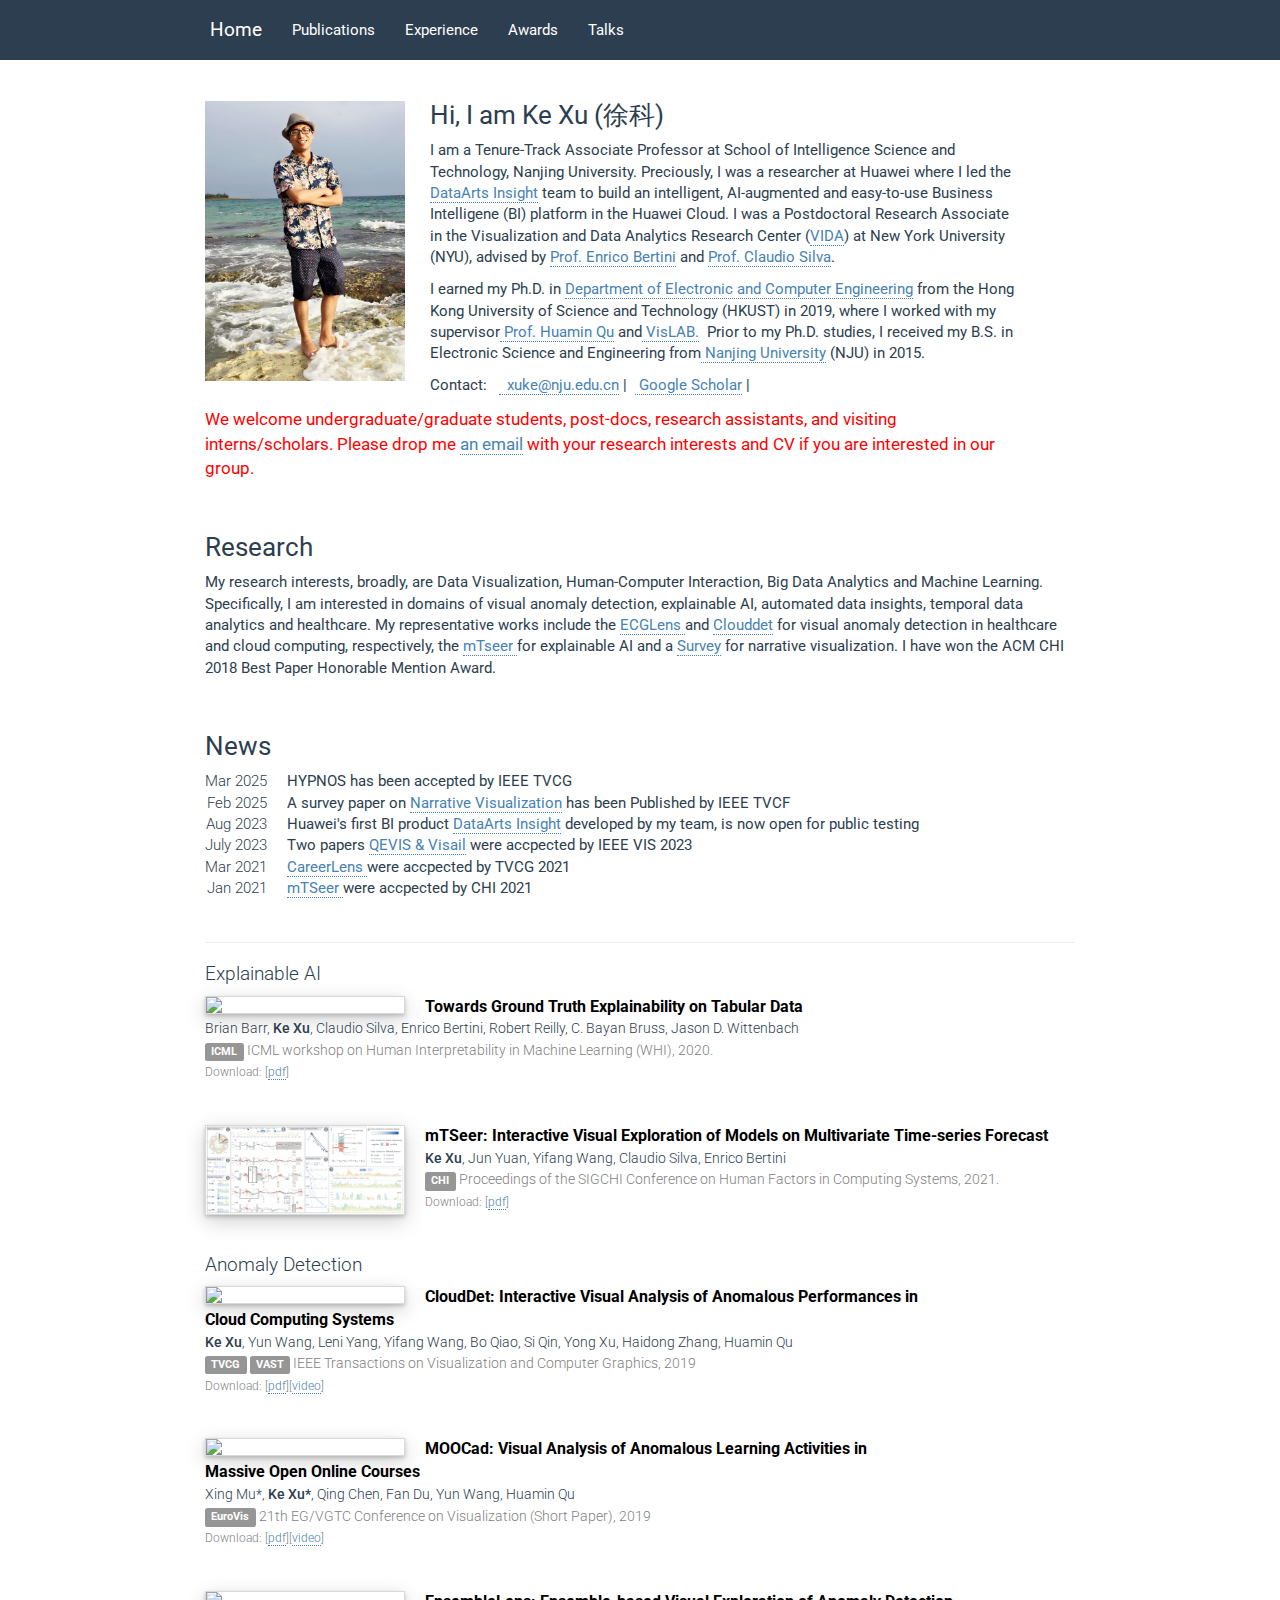
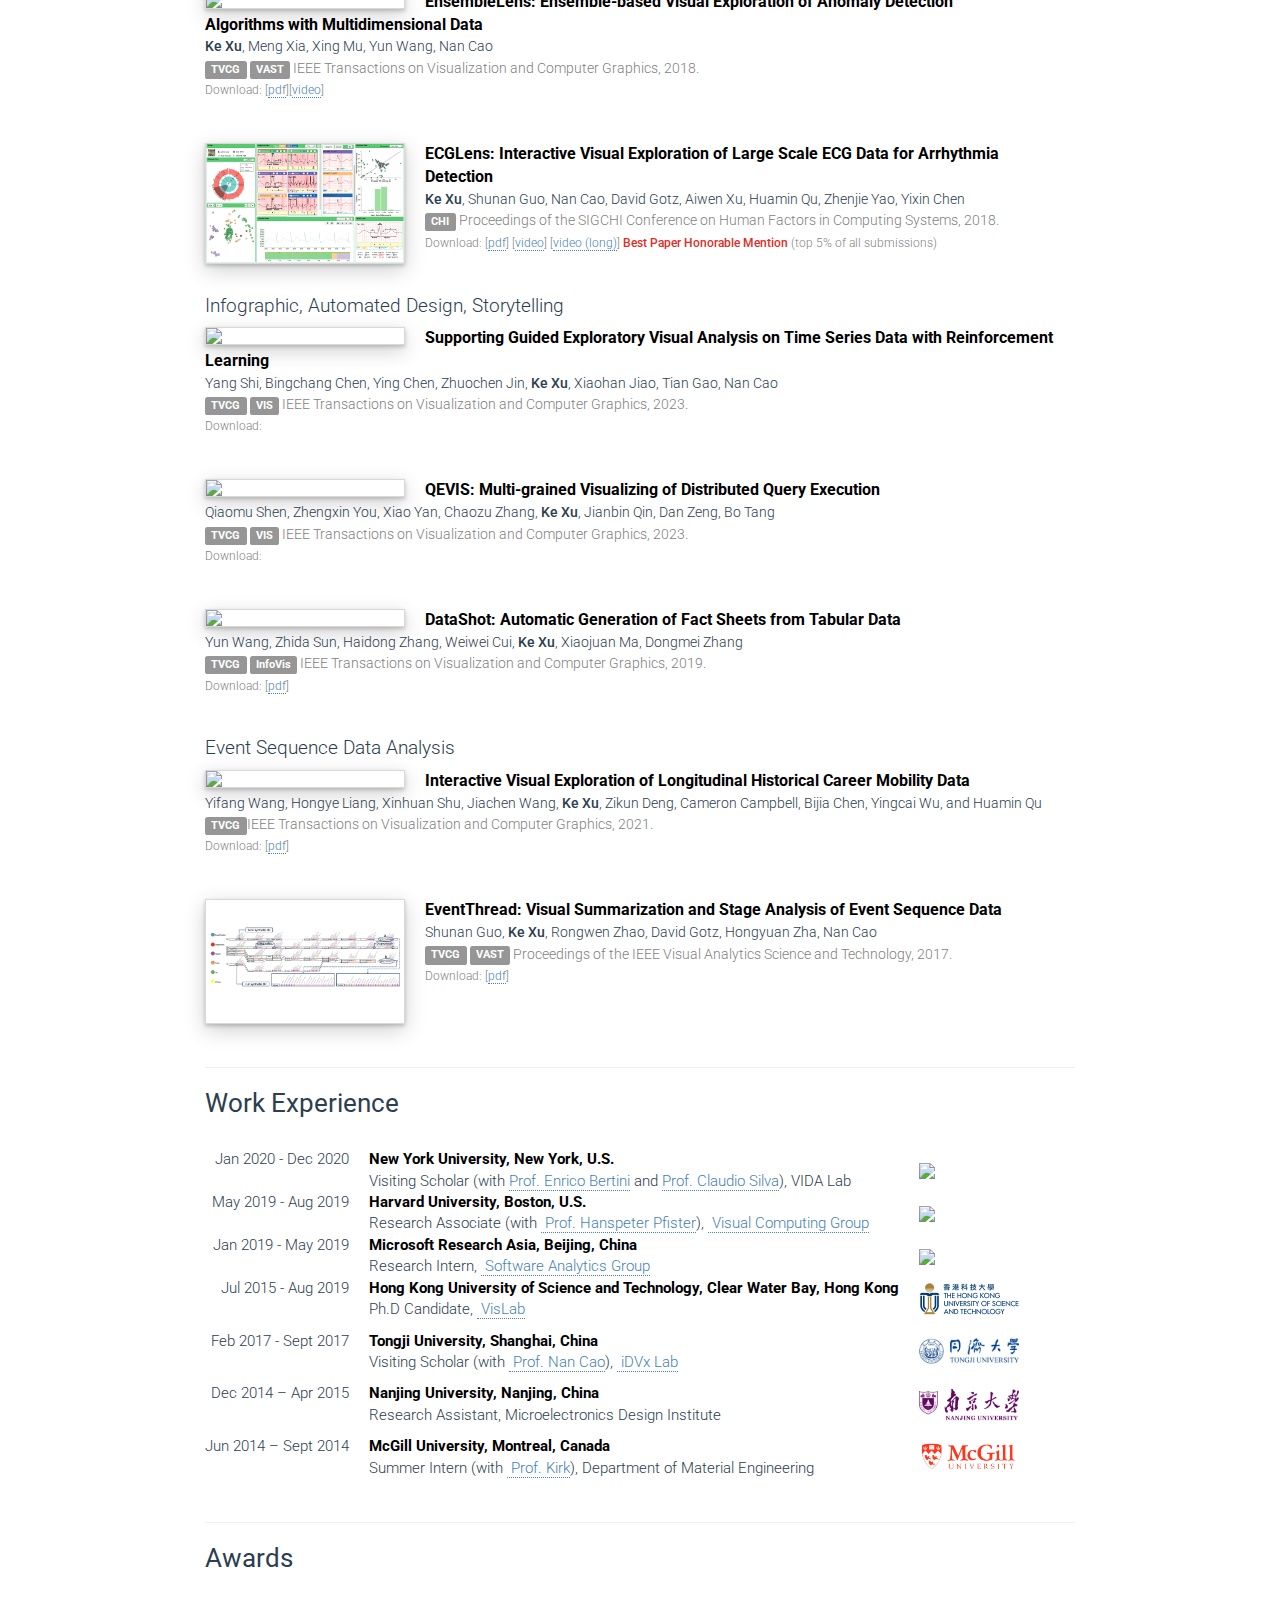
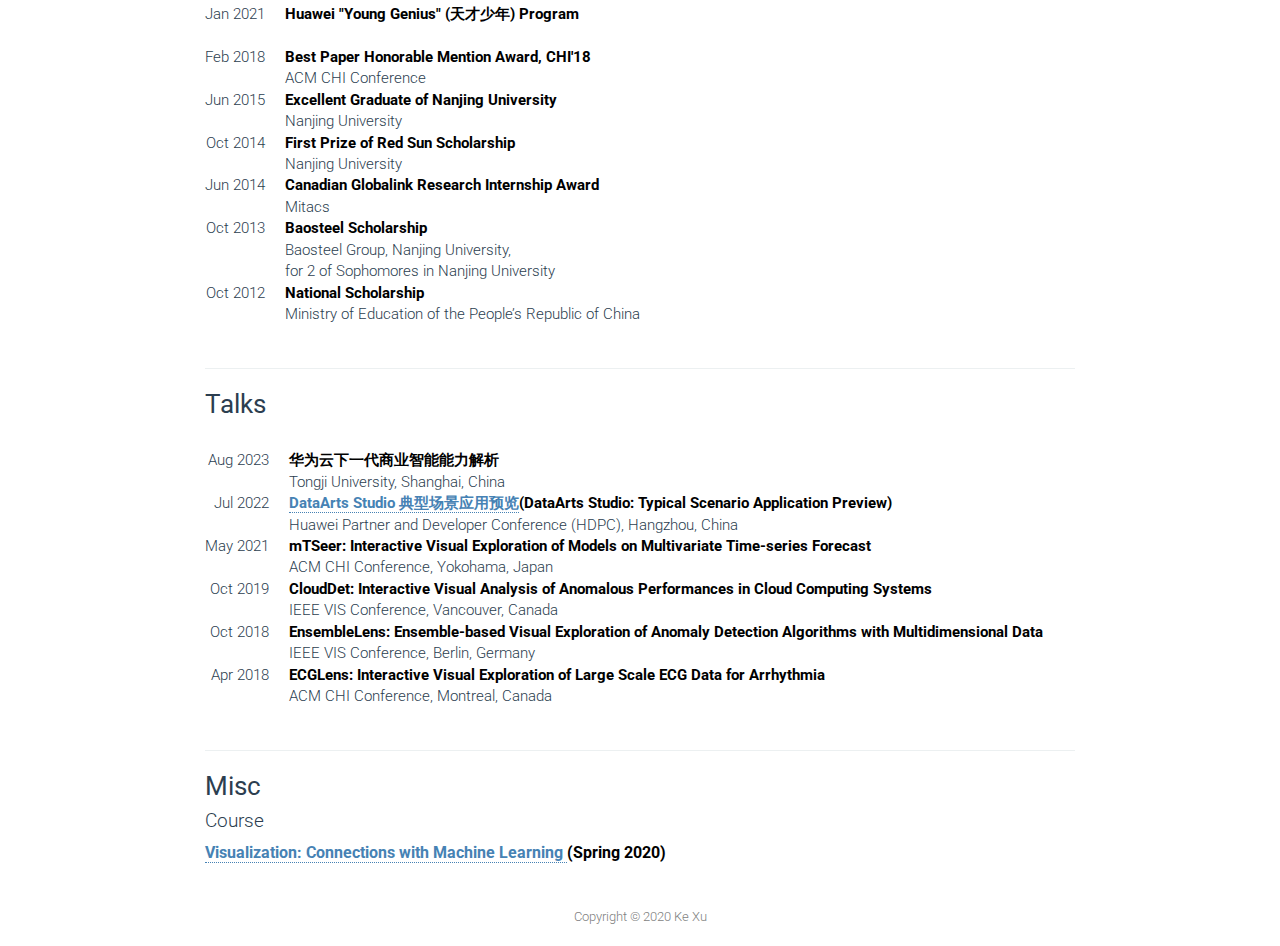
==== commit 2e00eb78: "typos" ====
--- a/index.html
+++ b/index.html
@@ -68,7 +68,7 @@
         <div class="about">
             <img src="img/kexu.jpg" height="280px" style="float:left; margin-right:25px;margin-bottom:25px; ">
             <h3>Hi, I am Ke Xu (徐科)</h3>
-            <p>I am I am a Tenure-Track Associate Professor at School of Intelligence Science and Technology, Nanjing University. Preciously, I was a researcher at Huawei where I led the <a href="https://www.huaweicloud.com/product/dataartsinsight.html">DataArts Insight</a> team to build an intelligent, AI-augmented and easy-to-use Business Intelligene (BI) platform in the Huawei Cloud. 
+            <p>I am a Tenure-Track Associate Professor at School of Intelligence Science and Technology, Nanjing University. Preciously, I was a researcher at Huawei where I led the <a href="https://www.huaweicloud.com/product/dataartsinsight.html">DataArts Insight</a> team to build an intelligent, AI-augmented and easy-to-use Business Intelligene (BI) platform in the Huawei Cloud. 
                 I was a Postdoctoral Research Associate in the Visualization and Data Analytics Research Center
                 (<a href="https://vida.engineering.nyu.edu/">VIDA</a>)
                 at New York University (NYU), advised by <a href="http://enrico.bertini.io" target="_blank"
